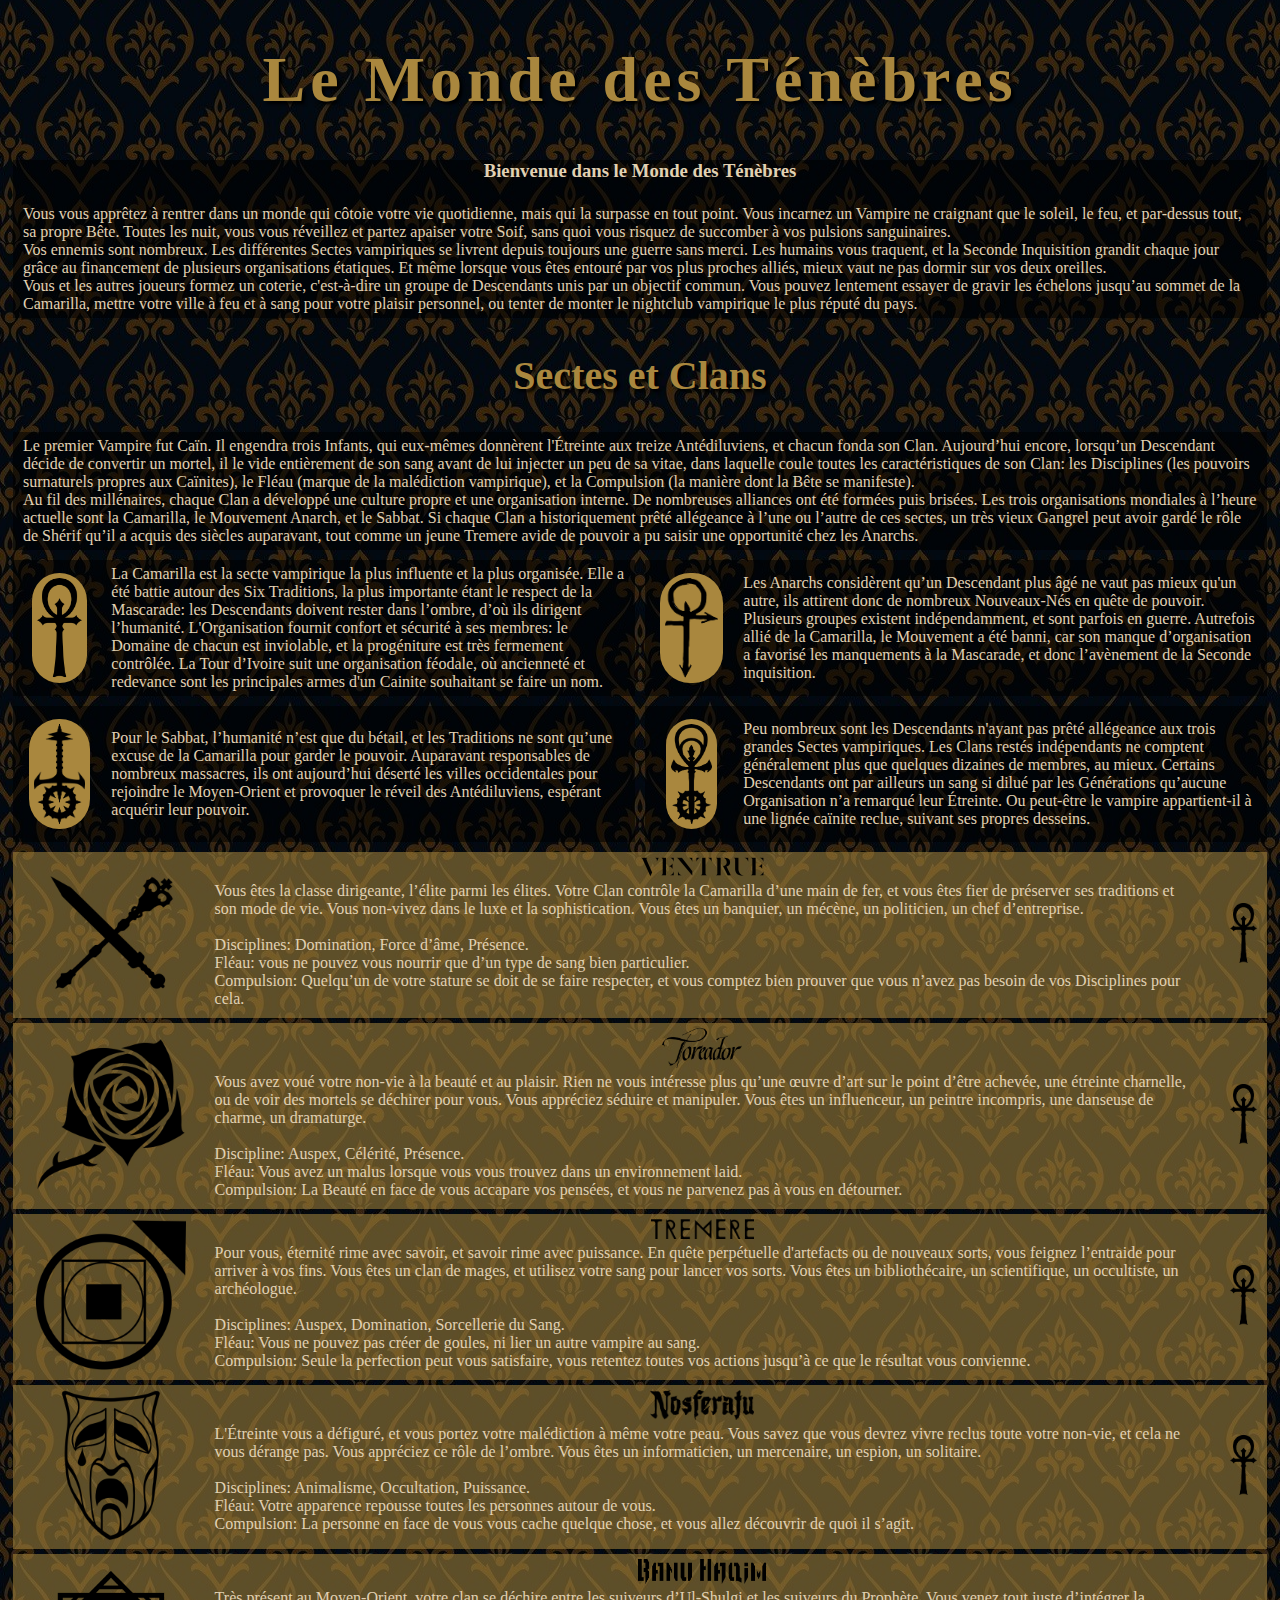
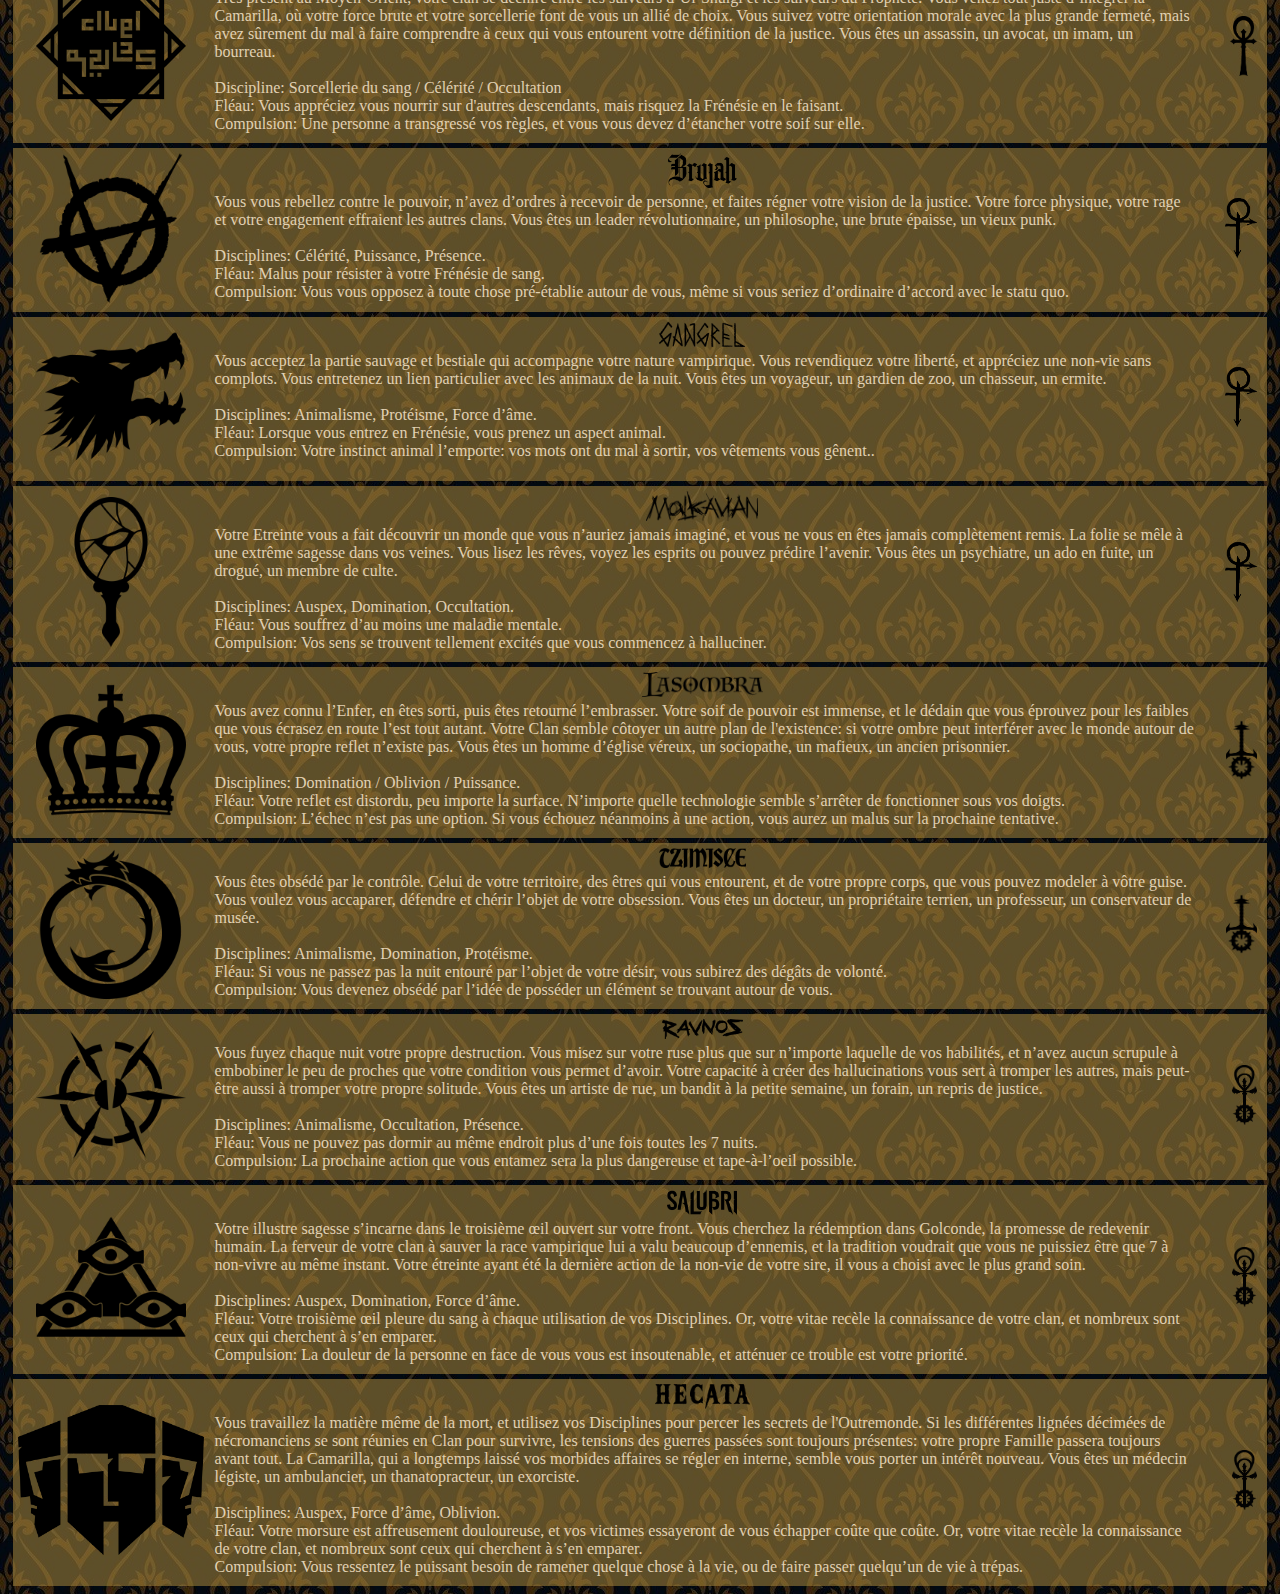
==== index.html @ c829ccc5 "submit2" ====
<!DOCTYPE html>
<html lang="en">
<head>
    <meta charset="UTF-8">
    <meta name="viewport" content="width=device-width, initial-scale=1.0">
    <title>Vampire - Présentation</title>
    <link rel="stylesheet" href="style.css">
</head>
<body>
    <h1>Le Monde des Ténèbres </h1>

<main>
    <div id="pres" class="boxstyle">
        <h3>Bienvenue dans le Monde des Ténèbres</h3>
             <p>Vous vous apprêtez à rentrer dans un monde qui côtoie votre vie quotidienne, mais qui la surpasse en tout point. 
                Vous incarnez un Vampire ne craignant que le soleil, le feu, et par-dessus tout, sa propre Bête. 
                Toutes les nuit, vous vous réveillez et partez apaiser votre Soif, sans quoi vous risquez de succomber 
                à vos pulsions sanguinaires.
            <br>
            Vos ennemis sont nombreux. Les différentes Sectes vampiriques se livrent depuis toujours une guerre sans merci. 
            Les humains vous traquent, et la Seconde Inquisition grandit chaque jour grâce au financement de plusieurs organisations étatiques. 
            Et même lorsque vous êtes entouré par vos plus proches alliés, mieux vaut ne pas dormir sur vos deux oreilles. 
            <br>
            Vous et les autres joueurs formez un coterie, c'est-à-dire un groupe de Descendants unis par un objectif commun. 
            Vous pouvez lentement essayer de gravir les échelons jusqu’au sommet de la Camarilla, 
            mettre votre ville à feu et à sang pour votre plaisir personnel, ou tenter de monter le nightclub vampirique le plus réputé du pays.  
            </p>
    </div>


    <div class="clans">
        <h2>Sectes et Clans</h2>

        <div class="boxstyle" ><p>Le premier Vampire fut Caïn. Il engendra trois Infants, qui eux-mêmes donnèrent l'Étreinte aux treize Antédiluviens, et chacun fonda son Clan. Aujourd’hui encore, lorsqu’un Descendant décide de convertir un mortel, il le vide entièrement de son sang avant de lui injecter un peu de sa vitae, dans laquelle coule toutes les caractéristiques de son Clan: les Disciplines (les pouvoirs surnaturels propres aux Caïnites), le Fléau (marque de la malédiction vampirique), et la Compulsion (la manière dont la Bête se manifeste). 
            <br>Au fil des millénaires, chaque Clan a développé une culture propre et une organisation interne. De nombreuses alliances ont été formées puis brisées. Les trois organisations mondiales à l’heure actuelle sont la Camarilla, le Mouvement Anarch, et le Sabbat. Si chaque Clan a historiquement prêté allégeance à l’une ou l’autre de ces sectes, un très vieux Gangrel peut avoir gardé le rôle de Shérif qu’il a acquis des siècles auparavant, tout comme un jeune Tremere avide de pouvoir a pu saisir une opportunité chez les Anarchs. 
            </p></div>

        <div class="sectes">
            <div class="boxstyle" id="camarilla">
                <img src="./assets/imgs/logofactions/camarilla.webp" alt="">
                <p>La Camarilla est la secte vampirique la plus influente et la plus organisée. 
                    Elle a été battie autour des Six Traditions, la plus importante étant le respect de la Mascarade: 
                    les Descendants doivent rester dans l’ombre, d’où ils dirigent l’humanité. 
                    L'Organisation fournit confort et sécurité à ses membres: le Domaine de chacun est inviolable, et la progéniture est très fermement contrôlée. 
                    La Tour d’Ivoire suit une organisation féodale, 
                    où ancienneté et redevance sont les principales armes d'un Cainite souhaitant se faire un nom. </p>
            </div>
            <div class="boxstyle" id="anarchs">
                <img src="./assets/imgs/logofactions/anarchs.webp" alt="">
                <p>Les Anarchs considèrent qu’un Descendant plus âgé ne vaut pas mieux qu'un autre, ils attirent donc de nombreux Nouveaux-Nés en quête de pouvoir. Plusieurs groupes existent indépendamment, et sont parfois en guerre. Autrefois allié de la Camarilla, le Mouvement a été banni, car son manque d’organisation a favorisé les manquements à la Mascarade, et donc l’avènement de la Seconde inquisition. 
                </p>
            </div>
            <div class="boxstyle" id="sabbat">
                <img src="./assets/imgs/logofactions/sabbat.webp" alt="">
                <p>Pour le Sabbat, l’humanité n’est que du bétail, et les Traditions ne sont qu’une excuse de la Camarilla pour garder le pouvoir. Auparavant responsables de nombreux massacres, ils ont aujourd’hui déserté les villes occidentales pour rejoindre le Moyen-Orient et provoquer le réveil des Antédiluviens, espérant acquérir leur pouvoir.</p>
            </div>
            <div class="boxstyle" id="independants">
                <img src="./assets/imgs/logofactions/independants.webp" alt="">
                <p>Peu nombreux sont les Descendants n'ayant pas prêté allégeance aux trois grandes Sectes vampiriques. Les Clans restés indépendants ne comptent généralement plus que quelques dizaines de membres, au mieux. Certains Descendants ont par ailleurs un sang si dilué par les Générations qu’aucune Organisation n’a remarqué leur Étreinte. Ou peut-être le vampire appartient-il à une lignée caïnite reclue, suivant ses propres desseins. </p>
            </div>
        </div>

    </div>

   <!-- <div class="boxdeux">
        <div id="creaperso" class="boxstyle">
            <p>Lorem ipsum dolor sit amet consectetur adipisicing elit. Voluptatum delectus ipsa nulla et qui tempore veritatis repellendus dolores unde similique odit reprehenderit ducimus porro ex praesentium quaerat dolore quas voluptatibus accusamus, id atque. Pariatur quisquam nulla, quaerat debitis, quae perferendis possimus quia repellendus modi ducimus est quod dolorem, nemo necessitatibus.</p>
        </div>
        <div id="disciplines" class="boxstyle">
            <p>Lorem ipsum dolor, sit amet consectetur adipisicing elit. Debitis earum minus animi repellendus nisi non maiores eveniet amet. Adipisci ad rem laudantium. Quisquam optio voluptatum repellat, tenetur tempora molestiae veritatis soluta blanditiis nemo dolore quasi beatae pariatur porro at dicta assumenda excepturi dolores sed quas ducimus impedit debitis quos! Id.</p>
        </div>
     </div>

    </div>-->

    <div id="clanbox" >
        <div class="clanstyle" id="ventrue">
            <div class="clanpics">
                <img src="./assets/imgs/logoclans/ventrue.png" alt="logo_ventrue">
                
            </div> 
            <div class="txtclan">
                <img src="./assets/imgs/logoclans/ventruetxt.png" height="20px" alt="logo_ventrue">
                <p>Vous êtes la classe dirigeante, l’élite parmi les élites. Votre Clan contrôle la Camarilla
                 d’une main de fer, et vous êtes fier de préserver ses traditions et son mode de vie.
                 Vous non-vivez dans le luxe et la sophistication. Vous êtes un banquier, un
                    mécène, un politicien, un chef d’entreprise.
                    <br> <br>
                    Disciplines: Domination, Force d’âme, Présence.
                    <br>
                Fléau: vous ne pouvez vous nourrir que d’un type de sang bien particulier.
                <br>
                Compulsion: Quelqu’un de votre stature se doit de se faire respecter, et vous comptez bien prouver que vous n’avez pas besoin de vos Disciplines pour cela. </p>
            </div>
            <div class="logofaction">
                <span >
                    <img src="./assets/imgs/logofactions/camarilla.webp" alt="">
                </span>
            </div>
        </div>



    <div id="clanbox" >
        <div class="clanstyle" id="toreadors">
            <div class="clanpics">
                <img src="./assets/imgs/logoclans/toreador.png" alt="logo_toreador">
                
            </div> 
            <div class="txtclan">
                <img src="./assets/imgs/nomsclans/toreadors.webp" height="40px" alt="logo_toreador">
                <p>Vous avez voué votre non-vie à la beauté et au plaisir. Rien ne vous intéresse plus
                    qu’une œuvre d’art sur le point d’être achevée, une étreinte charnelle, ou de voir des
                    mortels se déchirer pour vous. Vous appréciez séduire et manipuler. Vous êtes un
                    influenceur, un peintre incompris, une danseuse de charme, un dramaturge.                    
                    <br><br>
                Discipline: Auspex, Célérité, Présence. <br>
                Fléau: Vous avez un malus lorsque vous vous trouvez dans un environnement laid. <br>
                Compulsion: La Beauté en face de vous accapare vos pensées, et vous ne parvenez pas à vous en détourner. </p>
            </div>
            <div class="logofaction">
                <span >
                    <img src="./assets/imgs/logofactions/camarilla.webp" alt="">
                </span>
            </div>
        </div>

        <div id="clanbox" >
            <div class="clanstyle" id="tremere">
                <div class="clanpics">
                    <img src="./assets/imgs/logoclans/tremere.png" alt="logo_tremere">
                    
                </div> 
                <div class="txtclan">
                    <img src="./assets/imgs/nomsclans/tremere.webp" height="20px" alt="logo_tremere">
                    <p>Pour vous, éternité rime avec savoir, et savoir rime avec puissance. En quête
                        perpétuelle d'artefacts ou de nouveaux sorts, vous feignez l’entraide pour arriver à
                        vos fins. Vous êtes un clan de mages, et utilisez votre sang pour lancer
                        vos sorts. Vous êtes un bibliothécaire, un scientifique, un occultiste, un archéologue.                                        
                        <br><br>
                    Disciplines: Auspex, Domination, Sorcellerie du Sang. <br>
                    Fléau: Vous ne pouvez pas créer de goules, ni lier un autre vampire au sang. <br>
                    Compulsion: Seule la perfection peut vous satisfaire, vous retentez toutes vos actions jusqu’à ce que le résultat vous convienne. </p>
                </div>
                <div class="logofaction">
                    <span >
                        <img src="./assets/imgs/logofactions/camarilla.webp" alt="">
                    </span>
                </div>
            </div>


            <div id="clanbox" >
                <div class="clanstyle" id="nosferatu">
                    <div class="clanpics">
                        <img src="./assets/imgs/logoclans/nosferatu.png" alt="">
                        
                    </div> 
                    <div class="txtclan">
                        <img src="./assets/imgs/nomsclans/nosferatu.webp" height="30px" alt="">
                        <p>L'Étreinte vous a défiguré, et vous portez votre malédiction à même votre peau. Vous
                            savez que vous devrez vivre reclus toute votre non-vie, et cela ne vous dérange pas.
                            Vous appréciez ce rôle de l’ombre. Vous êtes un informaticien, un mercenaire, un
                            espion, un solitaire.                                              
                            <br><br>
                        Disciplines: Animalisme, Occultation, Puissance. <br>
                        Fléau: Votre apparence repousse toutes les personnes autour de vous. <br>
                        Compulsion: La personne en face de vous vous cache quelque chose, et vous allez découvrir de quoi il s’agit. 
                        </p>
                    </div>
                    <div class="logofaction">
                        <span >
                            <img src="./assets/imgs/logofactions/camarilla.webp" alt="">
                        </span>
                    </div>
                </div>

                <div id="clanbox" >
                    <div class="clanstyle" id="banuhakim">
                        <div class="clanpics">
                            <img src="./assets/imgs/logoclans/SymbolClanBanuHaqim.webp" alt="">
                            
                        </div> 
                        <div class="txtclan">
                            <img src="./assets/imgs/nomsclans/banuhakim.webp" height="25px" alt="">
                            <p>Très présent au Moyen-Orient, votre clan se déchire entre les suiveurs d’Ul-Shulgi et les suiveurs du Prophète. Vous venez tout juste d’intégrer la Camarilla, où votre force brute et votre sorcellerie font de vous un allié de choix. Vous suivez votre orientation morale avec la plus grande fermeté, mais avez sûrement du mal à faire comprendre à ceux qui vous entourent votre définition de la justice. Vous êtes un assassin, un avocat, un imam, un bourreau.                                              
                            <br><br>
                            Discipline: Sorcellerie du sang / Célérité / Occultation <br>
                            Fléau: Vous appréciez vous nourrir sur d'autres descendants, mais risquez la Frénésie en le faisant. <br>
                            Compulsion: Une personne a transgressé vos règles, et vous vous devez d’étancher votre soif sur elle.  
                            </p>
                        </div>
                        <div class="logofaction">
                            <span >
                                <img src="./assets/imgs/logofactions/camarilla.webp" alt="">
                            </span>
                        </div>
                    </div>


                    <div id="clanbox" >
                        <div class="clanstyle" id="brujah">
                            <div class="clanpics">
                                <img src="./assets/imgs/logoclans/brujah.png" alt="">
                                
                            </div> 
                            <div class="txtclan">
                                <img src="./assets/imgs/nomsclans/brujah.webp" height="35px" alt="">
                                <p>Vous vous rebellez contre le pouvoir, n’avez d’ordres à recevoir de personne, et
                                    faites régner votre vision de la justice. Votre force physique, votre rage et votre
                                    engagement effraient les autres clans. Vous êtes un leader révolutionnaire, un
                                    philosophe, une brute épaisse, un vieux punk.                                                                                 
                                    <br><br>
                                Disciplines: Célérité, Puissance, Présence. <br>
                                Fléau: Malus pour résister à votre Frénésie de sang. <br>
                                Compulsion: Vous vous opposez à toute chose pré-établie autour de vous, même si vous seriez d’ordinaire d’accord avec le statu quo. 
                                </p>
                            </div>
                            <div class="logofaction">
                                <span >
                                    <img src="./assets/imgs/logofactions/anarchs.webp" alt="">
                                </span>
                            </div>
                        </div>


                        <div id="clanbox" >
                            <div class="clanstyle" id="gangrel">
                                <div class="clanpics">
                                    <img src="./assets/imgs/logoclans/gangrel.png" alt="">
                                    
                                </div> 
                                <div class="txtclan">
                                    <img src="./assets/imgs/nomsclans/gangrel.webp" height="25px" alt="">
                                    <p>Vous acceptez la partie sauvage et bestiale qui accompagne votre nature vampirique.
                                        Vous revendiquez votre liberté, et appréciez une non-vie sans complots. Vous
                                        entretenez un lien particulier avec les animaux de la nuit. Vous êtes un voyageur, un
                                        gardien de zoo, un chasseur, un ermite.                                                                                      
                                        <br> <br>
                                    Disciplines: Animalisme, Protéisme, Force d’âme. <br>
                                    Fléau: Lorsque vous entrez en Frénésie, vous prenez un aspect animal. <br>
                                    Compulsion: Votre instinct animal l’emporte: vos mots ont du mal à sortir, vos vêtements vous gênent..  
                                    </p>
                                </div>
                                <div class="logofaction">
                                    <span >
                                        <img src="./assets/imgs/logofactions/anarchs.webp" alt="">
                                    </span>
                                </div>
                            </div>


                            <div id="clanbox" >
                                <div class="clanstyle" id="malkav">
                                    <div class="clanpics">
                                        <img src="./assets/imgs/logoclans/malkav.png" alt="">
                                        
                                    </div> 
                                    <div class="txtclan">
                                        <img src="./assets/imgs/nomsclans/malkavien.webp" height="30px" alt="">
                                        <p>Votre Etreinte vous a fait découvrir un monde que vous n’auriez jamais imaginé, et
                                            vous ne vous en êtes jamais complètement remis. La folie se mêle à une extrême
                                            sagesse dans vos veines. Vous lisez les rêves, voyez les esprits ou pouvez prédire
                                            l’avenir. Vous êtes un psychiatre, un ado en fuite, un drogué, un membre de culte.                                                                                        
                                            <br><br>
                                        Disciplines: Auspex, Domination, Occultation. <br>
                                        Fléau: Vous souffrez d’au moins une maladie mentale. <br>
                                        Compulsion: Vos sens se trouvent tellement excités que vous commencez à halluciner.  
                                        </p>
                                    </div>
                                    <div class="logofaction">
                                        <span >
                                            <img src="./assets/imgs/logofactions/anarchs.webp" alt="">
                                        </span>
                                    </div>
                                </div>
        

                                <div id="clanbox" >
                                    <div class="clanstyle" id="lasombra">
                                        <div class="clanpics">
                                            <img src="./assets/imgs/logoclans/lasombra.png" alt="">
                                            
                                        </div> 
                                        <div class="txtclan">
                                            <img src="./assets/imgs/nomsclans/lasombra.webp" height="25px" alt="">
                                            <p>Vous avez connu l’Enfer, en êtes sorti, puis êtes retourné l’embrasser. Votre soif de pouvoir est immense, 
                                                et le dédain que vous éprouvez pour les faibles que vous écrasez en route l’est tout autant. Votre Clan semble côtoyer un autre plan de l'existence: si votre ombre peut interférer avec le monde autour de vous, votre propre reflet n’existe pas. Vous êtes un homme d’église véreux, un sociopathe, un mafieux, un ancien prisonnier.                                                                                              
                                                <br><br>
                                            Disciplines: Domination / Oblivion / Puissance. <br>
                                            Fléau: Votre reflet est distordu, peu importe la surface. 
                                            N’importe quelle technologie semble s’arrêter de fonctionner sous vos doigts. <br>
                                            Compulsion: L’échec n’est pas une option. Si vous échouez néanmoins à une action, 
                                            vous aurez un malus sur la prochaine tentative. 
                                            </p>
                                        </div>
                                        <div class="logofaction">
                                            <span >
                                                <img src="./assets/imgs/logofactions/sabbat.webp" alt="">
                                            </span>
                                        </div>
                                    </div>
            

                                    <div id="clanbox" >
                                        <div class="clanstyle" id="tzimisc">
                                            <div class="clanpics">
                                                <img src="./assets/imgs/logoclans/tzimisces.png" alt="">
                                                
                                            </div> 
                                            <div class="txtclan">
                                                <img src="./assets/imgs/nomsclans/tzimisce.webp" height="20px" alt="">
                                                <p>Vous êtes obsédé par le contrôle. Celui de votre territoire, des êtres qui vous
                                                    entourent, et de votre propre corps, que vous pouvez modeler à vôtre guise. Vous
                                                    voulez vous accaparer, défendre et chérir l’objet de votre obsession. Vous êtes un docteur, un propriétaire terrien, un professeur, un conservateur de musée. 
                                                           <br><br>
                                                Disciplines: Animalisme, Domination, Protéisme. <br>
                                                Fléau: Si vous ne passez pas la nuit entouré par l’objet de votre désir, vous subirez
                                                    des dégâts de volonté. <br>
                                                Compulsion: Vous devenez obsédé par l’idée de posséder un élément se trouvant autour de vous. 
                                                </p>
                                            </div>
                                            <div class="logofaction">
                                                <span >
                                                    <img src="./assets/imgs/logofactions/sabbat.webp" alt="">
                                                </span>
                                            </div>
                                        </div>




                                        <div id="clanbox" >
                                            <div class="clanstyle" id="ravnos">
                                                <div class="clanpics">
                                                    <img src="./assets/imgs/logoclans/ravnos.png" alt="">
                                                    
                                                </div> 
                                                <div class="txtclan">
                                                    <img src="./assets/imgs/nomsclans/ravnos.webp" height="20px" alt="">
                                                    <p>Vous fuyez chaque nuit votre propre destruction. Vous misez sur votre ruse plus que sur n’importe laquelle de vos habilités, et n’avez aucun scrupule à embobiner le peu de proches que votre condition vous permet d’avoir. 
                                                        Votre capacité à créer des hallucinations vous sert à tromper les autres, mais peut-être aussi à tromper votre propre solitude. 
                                                        Vous êtes un artiste de rue, un bandit à la petite semaine, un forain, un repris de justice.                                       
                                                        <br> <br>
                                                    Disciplines: Animalisme, Occultation, Présence. <br>
                                                    Fléau: Vous ne pouvez pas dormir au même endroit plus d’une fois toutes les 7 nuits. <br>
                                                    Compulsion: La prochaine action que vous entamez sera la plus dangereuse et tape-à-l’oeil possible.  
                                                    </p>
                                                </div>
                                                <div class="logofaction">
                                                    <span >
                                                        <img src="./assets/imgs/logofactions/independants.webp" alt="">
                                                    </span>
                                                </div>
                                            </div>



                                            <div id="clanbox" >
                                                <div class="clanstyle" id="salub">
                                                    <div class="clanpics">
                                                        <img src="./assets/imgs/logoclans/salubirens.png" alt="">
                                                        
                                                    </div> 
                                                    <div class="txtclan">
                                                        <img src="./assets/imgs/nomsclans/salubri.webp" height="25px" alt="">
                                                        <p>Votre illustre sagesse s’incarne dans le troisième œil ouvert sur votre front. 
                                                            Vous cherchez la rédemption dans Golconde, la promesse de redevenir humain. La ferveur de votre clan à sauver la race vampirique lui a valu beaucoup d’ennemis, et la tradition voudrait que vous ne puissiez être que 7 à non-vivre au même instant. 
                                                            Votre étreinte ayant été la dernière action de la non-vie de votre sire, il vous a choisi avec le plus grand soin.                                      
                                                            <br><br>
                                                        Disciplines: Auspex, Domination, Force d’âme.  <br>
                                                        Fléau: Votre troisième œil pleure du sang à chaque utilisation de vos Disciplines. 
                                                        Or, votre vitae recèle la connaissance de votre clan, et nombreux sont ceux qui cherchent à s’en emparer. <br>
                                                        Compulsion: La douleur de la personne en face de vous vous est insoutenable, et atténuer ce trouble est votre priorité.  
                                                        </p>
                                                    </div>
                                                    <div class="logofaction">
                                                        <span >
                                                            <img src="./assets/imgs/logofactions/independants.webp" alt="">
                                                        </span>
                                                    </div>
                                                </div>

                                                <div id="clanbox" >
                                                    <div class="clanstyle" id="hecata">
                                                        <div class="clanpics">
                                                            <img src="./assets/imgs/logoclans/hecata.webp" alt="">
                                                            
                                                        </div> 
                                                        <div class="txtclan">
                                                            <img src="./assets/imgs/nomsclans/hecata.webp" height="25px" alt="">
                                                            <p>Vous travaillez la matière même de la mort, et utilisez vos Disciplines pour percer les secrets de l'Outremonde. Si les différentes lignées décimées de nécromanciens se sont réunies en Clan pour survivre, les tensions des guerres passées sont toujours présentes: votre propre Famille passera toujours avant tout. La Camarilla, qui a longtemps laissé vos morbides affaires se régler en interne, semble vous porter un intérêt nouveau. Vous êtes un médecin légiste, un ambulancier, un thanatopracteur, un exorciste.
                                                                <br><br>
                                                            Disciplines: Auspex, Force d’âme, Oblivion. 
                                                            <br>
                                                            Fléau: Votre morsure est affreusement douloureuse, et vos victimes essayeront de vous échapper coûte que coûte. 
                                                            Or, votre vitae recèle la connaissance de votre clan, et nombreux sont ceux qui cherchent à s’en emparer. <br>
                                                            Compulsion: Vous ressentez le puissant besoin de ramener quelque chose à la vie, ou de faire passer quelqu’un de vie à trépas.   
                                                            </p>
                                                        </div>
                                                        <div class="logofaction">
                                                            <span >
                                                                <img src="./assets/imgs/logofactions/independants.webp" alt="">
                                                            </span>
                                                        </div>
                                                    </div>


</main>

</body>
</html>
---- style.css ----
@font-face {
    font-family: "cormorant";
    src: url(./assets/imgs/CormorantUnicase-Medium.ttf);
}

:root {
    --noirtrans: rgba(0, 0, 0, 0.525);
    --dore: rgb(169, 135, 62); 
    --navy: rgba(20, 25, 35);
    --ivory: rgb(225, 209, 179); 
    --gold: rgb(237, 198, 23);
}

body {
    background: url(./assets/imgs/bg4.jpg) center/cover;
    background-size: auto;
    font-family: "cormorant";
    color: var(--ivory);
   
}

h1 {
    font-size: 4rem;
    letter-spacing: 5px;
    text-shadow: 3px 3px 3px black;
    text-align: center;
    color: var(--dore);
}

h3 {
    text-align: center;
    margin-top: 15px;
}

p {
    padding: 5px;
    margin: 5px;
}

.boxstyle {
    background: var(--noirtrans);
    margin: 5px;
}

h2 {
    font-size: 2.5rem;
    color: var(--dore);
    text-align: center;
    text-shadow: 3px 3px 3px black;
}

.sectes {
    display: grid;
    grid-template-columns: 1fr 1fr;
    grid-template-rows: 1fr 1fr;
    grid-template-areas: 
    "i1 i2" 
    "i3 i4";
}

#camarilla {
    grid-area: i1;
    display: grid;
    grid-template-columns: 15% 85%;
}

#anarchs {
    grid-area: i2;
    display: grid;
    grid-template-columns: 15% 85%;
}

#sabbat {
    grid-area: i3;
    display: grid;
    grid-template-columns: 15% 85%;
}

#independants {
    grid-area: i4;
    display: grid;
    grid-template-columns: 15% 85%;
}

.sectes img {
    height: 100px;
    background: var(--dore);
    box-shadow: 0 0 0 var(--dore);
    margin: auto;
    padding: 5px;
    border-radius: 30px;

}

.sectes p {
    margin: auto;
}


/*.boxdeux {
    display: flex;
    }*/


.clanstyle {
    display: grid;
    grid-template-columns: 15% 80%;
    margin: 5px;
    background: rgba(169, 135, 62, 0.551);
    padding: 5px;
    position: relative;
}

.clanstyle p {
margin-left: 10px;    
padding: 0;
}

.clanpics img {
max-width: 100%;   
min-width: 50px;
min-height: 50px; 
max-height: 150px;
margin: auto;

}

.clanpics {
    margin: auto;
}

.txtclan img {
    margin: auto;
    display: flex;
}

.logofaction {
    position: absolute;
    transform: translate(0, -50%);
    right: 10px;
    top:50%;
}

.logofaction img {
    height: 60px;
}
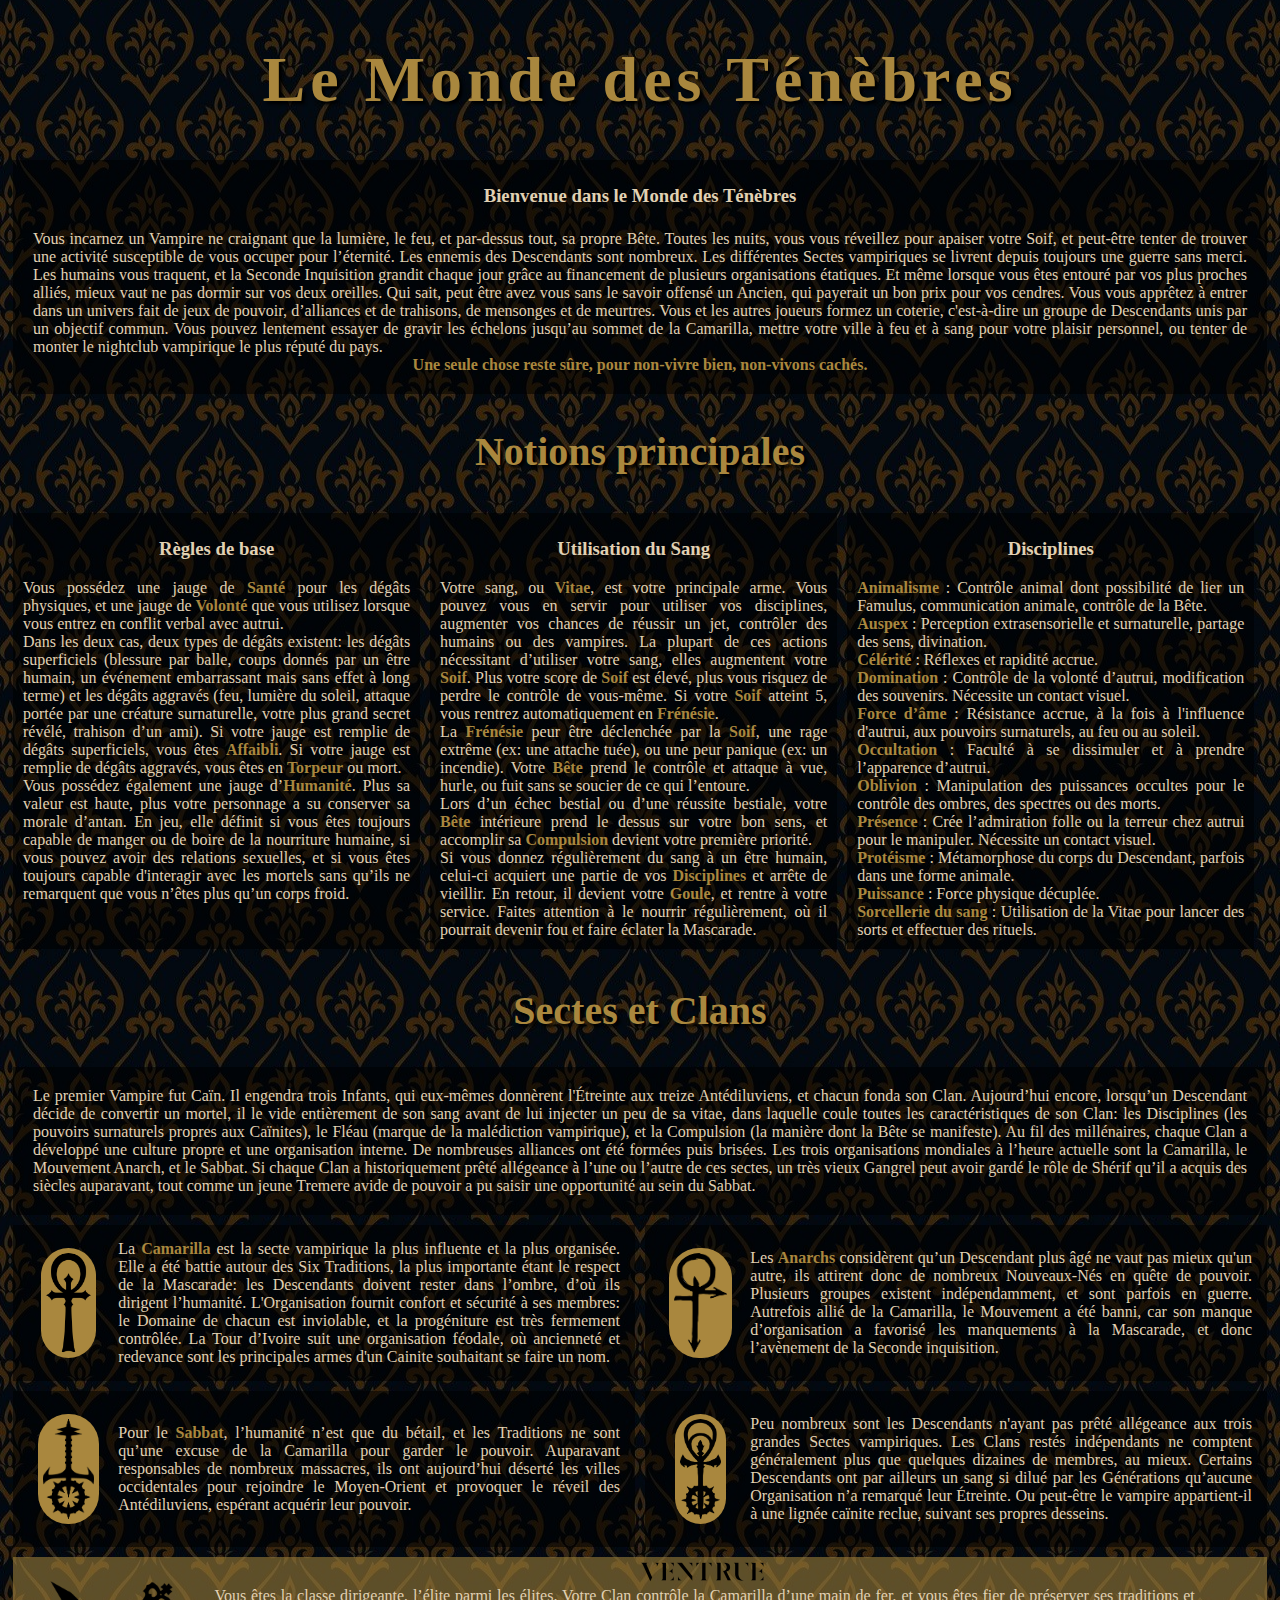
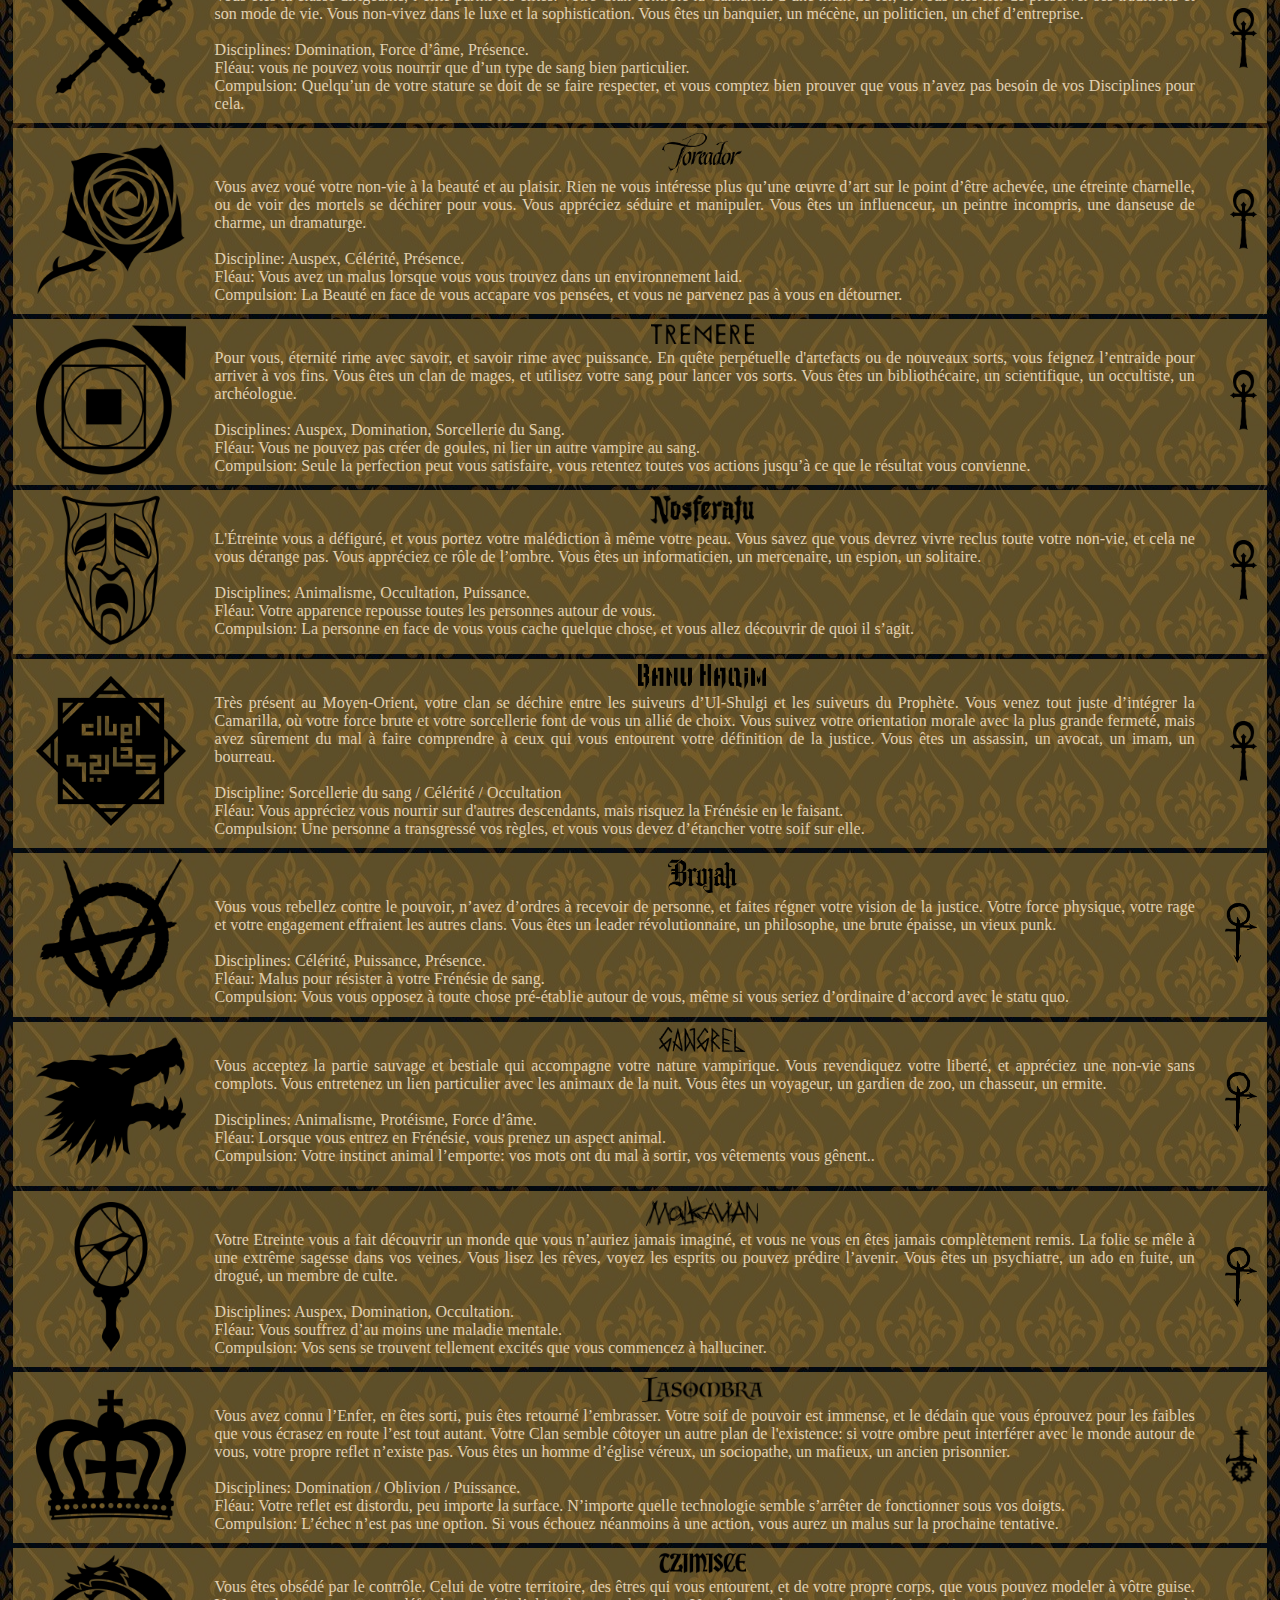
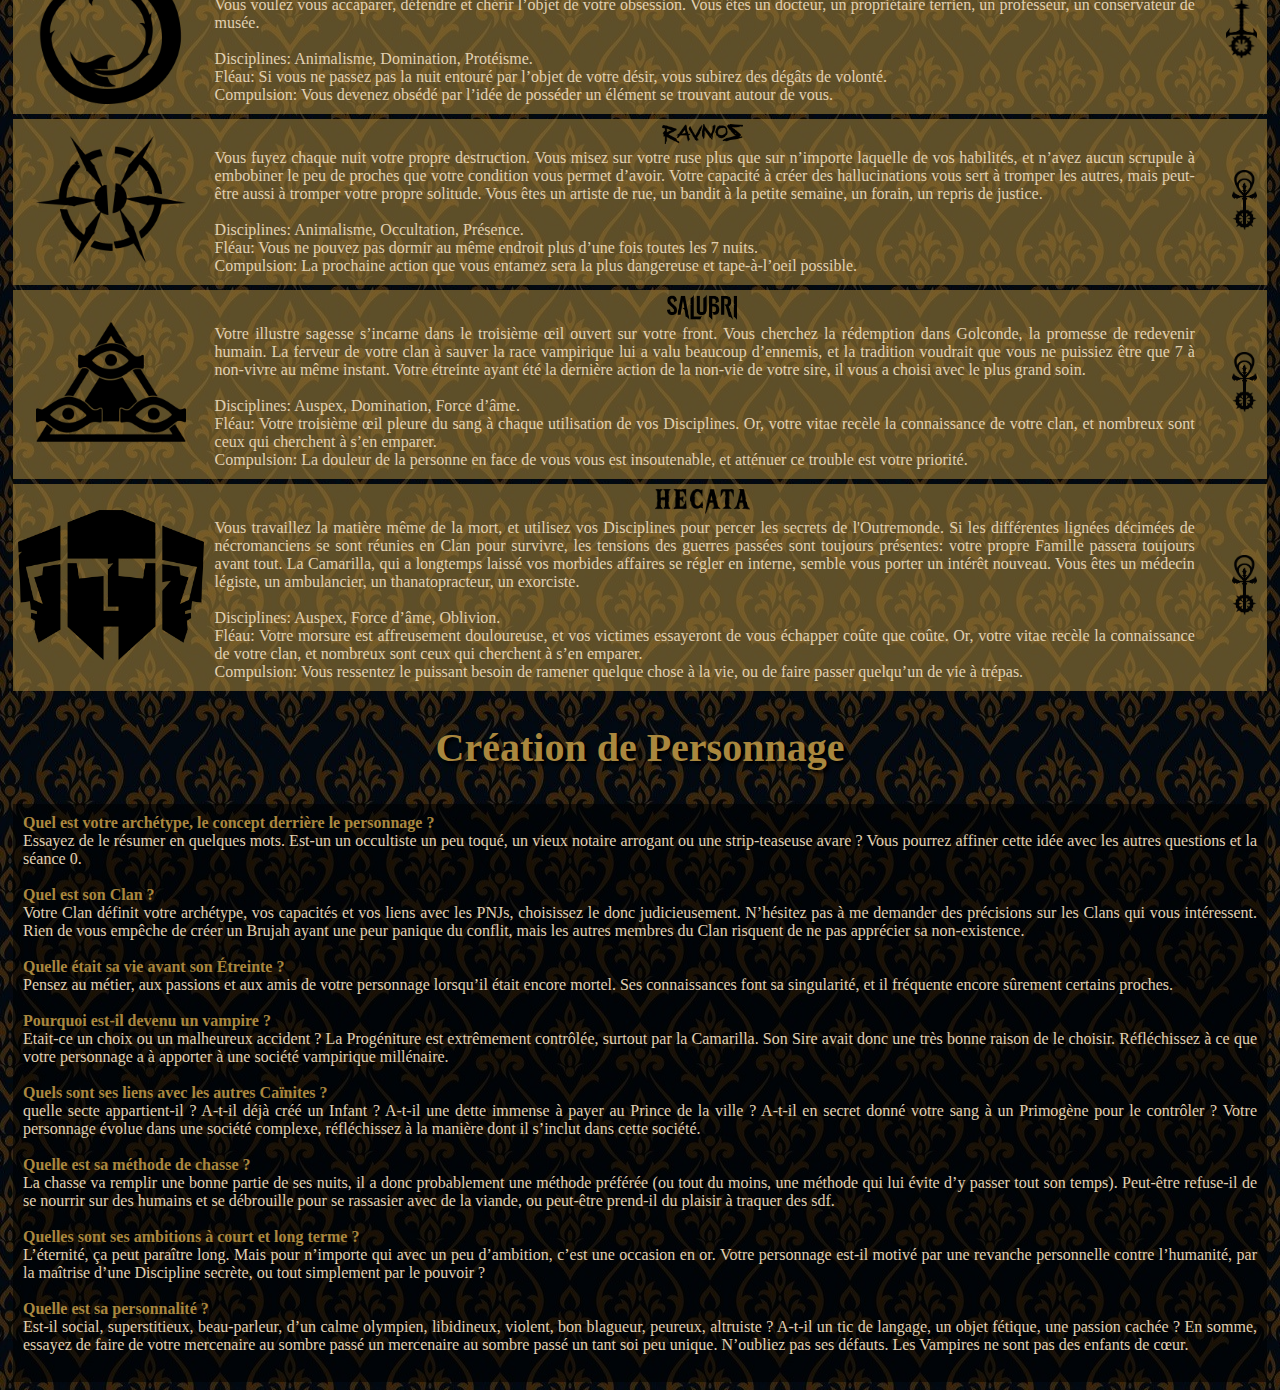
==== commit dda20d41: "finished v2" ====
--- a/index.html
+++ b/index.html
@@ -12,19 +12,78 @@
 <main>
     <div id="pres" class="boxstyle">
         <h3>Bienvenue dans le Monde des Ténèbres</h3>
-             <p>Vous vous apprêtez à rentrer dans un monde qui côtoie votre vie quotidienne, mais qui la surpasse en tout point. 
-                Vous incarnez un Vampire ne craignant que le soleil, le feu, et par-dessus tout, sa propre Bête. 
-                Toutes les nuit, vous vous réveillez et partez apaiser votre Soif, sans quoi vous risquez de succomber 
-                à vos pulsions sanguinaires.
-            <br>
-            Vos ennemis sont nombreux. Les différentes Sectes vampiriques se livrent depuis toujours une guerre sans merci. 
-            Les humains vous traquent, et la Seconde Inquisition grandit chaque jour grâce au financement de plusieurs organisations étatiques. 
-            Et même lorsque vous êtes entouré par vos plus proches alliés, mieux vaut ne pas dormir sur vos deux oreilles. 
-            <br>
-            Vous et les autres joueurs formez un coterie, c'est-à-dire un groupe de Descendants unis par un objectif commun. 
-            Vous pouvez lentement essayer de gravir les échelons jusqu’au sommet de la Camarilla, 
-            mettre votre ville à feu et à sang pour votre plaisir personnel, ou tenter de monter le nightclub vampirique le plus réputé du pays.  
+             <p>Vous incarnez un Vampire ne craignant que la lumière, le feu, et par-dessus tout, sa propre Bête. 
+            Toutes les nuits, vous vous réveillez pour apaiser votre Soif, et peut-être tenter de trouver une 
+            activité susceptible de vous occuper pour l’éternité. 
+            Les ennemis des Descendants sont nombreux. Les différentes Sectes vampiriques se livrent depuis 
+            toujours une guerre sans merci. Les humains vous traquent, et la Seconde Inquisition grandit chaque jour 
+            grâce au financement de plusieurs organisations étatiques. Et même lorsque vous êtes entouré par vos plus 
+            proches alliés, mieux vaut ne pas dormir sur vos deux oreilles. Qui sait, peut être avez vous sans le savoir 
+            offensé un Ancien, qui payerait un bon prix pour vos cendres.  
+            Vous vous apprêtez à entrer dans un univers fait de jeux de pouvoir, d’alliances et de trahisons,
+             de mensonges et de meurtres. Vous et les autres joueurs formez un coterie, c'est-à-dire un groupe de 
+             Descendants unis par un objectif commun. Vous pouvez lentement essayer de gravir les échelons jusqu’au sommet 
+             de la Camarilla, mettre votre ville à feu et à sang pour votre plaisir personnel, ou tenter de monter 
+             le nightclub vampirique le plus réputé du pays.  <br>
+            <span class="highlight2">Une seule chose reste sûre, pour non-vivre bien, non-vivons cachés. </span>
             </p>
+            
+    </div>
+    <h2>Notions principales</h2>
+    <div class="reglesdisciplines">
+        <div class="boxstyle" id="regles">
+            <h3>Règles de base </h3>
+            <ul>
+                <li>Vous possédez une jauge de <span class="highlight">Santé</span> pour les dégâts physiques, 
+                et une jauge de <span class="highlight">Volonté</span> que vous utilisez lorsque vous 
+                entrez en conflit verbal avec autrui. </li>
+                <li>Dans les deux cas, deux types de dégâts existent: 
+                les dégâts superficiels (blessure par balle, coups donnés par un être humain, un événement 
+                embarrassant mais sans effet à long terme) et les dégâts aggravés (feu, lumière du soleil, 
+                attaque portée par une créature surnaturelle, votre plus grand secret révélé, trahison d’un ami). 
+                Si votre jauge est remplie de dégâts superficiels, vous êtes <span class="highlight">Affaibli</span>. 
+                Si votre jauge est remplie de dégâts aggravés, vous êtes en <span class="highlight">Torpeur</span> ou mort. </li>
+                <li>Vous possédez également une jauge d’<span class="highlight">Humanité</span>. Plus sa valeur est haute, 
+                plus votre personnage a su conserver sa morale d’antan. En jeu, elle définit si vous êtes toujours 
+                capable de manger ou de boire de la nourriture humaine, si vous pouvez avoir des relations sexuelles, 
+                et si vous êtes toujours capable d'interagir avec les mortels sans qu’ils ne remarquent que vous n’êtes plus qu’un corps froid. </li>
+            </ul>
+        </div> 
+        <div class="boxstyle" id="sang">
+            <h3>Utilisation du Sang</h3>
+            <ul>
+                <li>Votre sang, ou <span class="highlight"> Vitae</span>, est votre principale arme. Vous pouvez vous en 
+                    servir pour utiliser vos disciplines, augmenter vos chances de réussir un jet, contrôler des humains 
+                    ou des vampires. La plupart de ces actions nécessitant d’utiliser votre sang, elles augmentent votre 
+                    <span class="highlight">Soif</span>. Plus votre score de <span class="highlight">Soif</span> est élevé, 
+                    plus vous risquez de perdre le contrôle de vous-même. Si votre <span class="highlight">Soif</span> atteint 5, 
+                    vous rentrez automatiquement en <span class="highlight">Frénésie</span>. </li>
+                <li>La <span class="highlight">Frénésie</span> peur être déclenchée par la <span class="highlight">Soif</span>, 
+                    une rage extrême (ex: une attache tuée), ou une peur panique (ex: un incendie). Votre <span class="highlight">Bête</span> 
+                    prend le contrôle et attaque à vue, hurle, ou fuit sans se soucier de ce qui l’entoure. </li>
+                <li>Lors d’un échec bestial ou d’une réussite bestiale, votre <span class="highlight">Bête</span> intérieure prend le 
+                    dessus sur votre bon sens, et accomplir sa <span class="highlight">Compulsion</span> devient votre première priorité.                 </li>
+                <li>Si vous donnez régulièrement du sang à un être humain, celui-ci acquiert une partie de vos 
+                    <span class="highlight">Disciplines</span> et arrête de vieillir. En retour, il devient votre <span class="highlight">Goule</span>, 
+                    et rentre à votre service. Faites attention à le nourrir régulièrement, où il pourrait devenir fou et faire éclater la Mascarade. </li>
+            </ul>
+        </div>
+        <div class="boxstyle" id="disciplines">
+            <h3>Disciplines</h3>
+            <ul>
+                <li> <span class="highlight">Animalisme </span>: Contrôle animal dont possibilité de lier un Famulus, communication animale, contrôle de la Bête.</li>
+                <li><span class="highlight">Auspex </span>: Perception extrasensorielle et surnaturelle, partage des sens, divination. </li>
+                <li><span class="highlight">Célérité </span>: Réflexes et rapidité accrue. </li>
+                <li><span class="highlight">Domination </span>: Contrôle de la volonté d’autrui, modification des souvenirs. Nécessite un contact visuel. </li>
+                <li><span class="highlight">Force d’âme </span>: Résistance accrue, à la fois à l'influence d'autrui, aux pouvoirs surnaturels, au feu ou au soleil. </li>
+                <li><span class="highlight">Occultation </span>: Faculté à se dissimuler et à prendre l’apparence d’autrui. </li>
+                <li><span class="highlight">Oblivion </span>: Manipulation des puissances occultes pour le contrôle des ombres, des spectres ou des morts. </li>
+                <li><span class="highlight">Présence </span>: Crée l’admiration folle ou la terreur chez autrui pour le manipuler. Nécessite un contact visuel. </li>
+                <li><span class="highlight">Protéisme </span>: Métamorphose du corps du Descendant, parfois dans une forme animale.                 </li>
+                <li><span class="highlight">Puissance </span>: Force physique décuplée. </li>
+                <li><span class="highlight">Sorcellerie du sang </span>: Utilisation de la Vitae pour lancer des sorts et effectuer des rituels. </li>
+            </ul>
+        </div>
     </div>
 
 
@@ -32,13 +91,13 @@
         <h2>Sectes et Clans</h2>
 
         <div class="boxstyle" ><p>Le premier Vampire fut Caïn. Il engendra trois Infants, qui eux-mêmes donnèrent l'Étreinte aux treize Antédiluviens, et chacun fonda son Clan. Aujourd’hui encore, lorsqu’un Descendant décide de convertir un mortel, il le vide entièrement de son sang avant de lui injecter un peu de sa vitae, dans laquelle coule toutes les caractéristiques de son Clan: les Disciplines (les pouvoirs surnaturels propres aux Caïnites), le Fléau (marque de la malédiction vampirique), et la Compulsion (la manière dont la Bête se manifeste). 
-            <br>Au fil des millénaires, chaque Clan a développé une culture propre et une organisation interne. De nombreuses alliances ont été formées puis brisées. Les trois organisations mondiales à l’heure actuelle sont la Camarilla, le Mouvement Anarch, et le Sabbat. Si chaque Clan a historiquement prêté allégeance à l’une ou l’autre de ces sectes, un très vieux Gangrel peut avoir gardé le rôle de Shérif qu’il a acquis des siècles auparavant, tout comme un jeune Tremere avide de pouvoir a pu saisir une opportunité chez les Anarchs. 
+            Au fil des millénaires, chaque Clan a développé une culture propre et une organisation interne. De nombreuses alliances ont été formées puis brisées. Les trois organisations mondiales à l’heure actuelle sont la Camarilla, le Mouvement Anarch, et le Sabbat. Si chaque Clan a historiquement prêté allégeance à l’une ou l’autre de ces sectes, un très vieux Gangrel peut avoir gardé le rôle de Shérif qu’il a acquis des siècles auparavant, tout comme un jeune Tremere avide de pouvoir a pu saisir une opportunité au sein du Sabbat. 
             </p></div>
 
         <div class="sectes">
             <div class="boxstyle" id="camarilla">
                 <img src="./assets/imgs/logofactions/camarilla.webp" alt="">
-                <p>La Camarilla est la secte vampirique la plus influente et la plus organisée. 
+                <p>La <span class="highlight">Camarilla</span> est la secte vampirique la plus influente et la plus organisée. 
                     Elle a été battie autour des Six Traditions, la plus importante étant le respect de la Mascarade: 
                     les Descendants doivent rester dans l’ombre, d’où ils dirigent l’humanité. 
                     L'Organisation fournit confort et sécurité à ses membres: le Domaine de chacun est inviolable, et la progéniture est très fermement contrôlée. 
@@ -47,12 +106,12 @@
             </div>
             <div class="boxstyle" id="anarchs">
                 <img src="./assets/imgs/logofactions/anarchs.webp" alt="">
-                <p>Les Anarchs considèrent qu’un Descendant plus âgé ne vaut pas mieux qu'un autre, ils attirent donc de nombreux Nouveaux-Nés en quête de pouvoir. Plusieurs groupes existent indépendamment, et sont parfois en guerre. Autrefois allié de la Camarilla, le Mouvement a été banni, car son manque d’organisation a favorisé les manquements à la Mascarade, et donc l’avènement de la Seconde inquisition. 
+                <p>Les <span class="highlight">Anarchs</span> considèrent qu’un Descendant plus âgé ne vaut pas mieux qu'un autre, ils attirent donc de nombreux Nouveaux-Nés en quête de pouvoir. Plusieurs groupes existent indépendamment, et sont parfois en guerre. Autrefois allié de la Camarilla, le Mouvement a été banni, car son manque d’organisation a favorisé les manquements à la Mascarade, et donc l’avènement de la Seconde inquisition. 
                 </p>
             </div>
             <div class="boxstyle" id="sabbat">
                 <img src="./assets/imgs/logofactions/sabbat.webp" alt="">
-                <p>Pour le Sabbat, l’humanité n’est que du bétail, et les Traditions ne sont qu’une excuse de la Camarilla pour garder le pouvoir. Auparavant responsables de nombreux massacres, ils ont aujourd’hui déserté les villes occidentales pour rejoindre le Moyen-Orient et provoquer le réveil des Antédiluviens, espérant acquérir leur pouvoir.</p>
+                <p>Pour le <span class="highlight">Sabbat</span>, l’humanité n’est que du bétail, et les Traditions ne sont qu’une excuse de la Camarilla pour garder le pouvoir. Auparavant responsables de nombreux massacres, ils ont aujourd’hui déserté les villes occidentales pour rejoindre le Moyen-Orient et provoquer le réveil des Antédiluviens, espérant acquérir leur pouvoir.</p>
             </div>
             <div class="boxstyle" id="independants">
                 <img src="./assets/imgs/logofactions/independants.webp" alt="">
@@ -61,17 +120,6 @@
         </div>
 
     </div>
-
-   <!-- <div class="boxdeux">
-        <div id="creaperso" class="boxstyle">
-            <p>Lorem ipsum dolor sit amet consectetur adipisicing elit. Voluptatum delectus ipsa nulla et qui tempore veritatis repellendus dolores unde similique odit reprehenderit ducimus porro ex praesentium quaerat dolore quas voluptatibus accusamus, id atque. Pariatur quisquam nulla, quaerat debitis, quae perferendis possimus quia repellendus modi ducimus est quod dolorem, nemo necessitatibus.</p>
-        </div>
-        <div id="disciplines" class="boxstyle">
-            <p>Lorem ipsum dolor, sit amet consectetur adipisicing elit. Debitis earum minus animi repellendus nisi non maiores eveniet amet. Adipisci ad rem laudantium. Quisquam optio voluptatum repellat, tenetur tempora molestiae veritatis soluta blanditiis nemo dolore quasi beatae pariatur porro at dicta assumenda excepturi dolores sed quas ducimus impedit debitis quos! Id.</p>
-        </div>
-     </div>
-
-    </div>-->
 
     <div id="clanbox" >
         <div class="clanstyle" id="ventrue">
@@ -98,7 +146,6 @@
                 </span>
             </div>
         </div>
-
 
 
     <div id="clanbox" >
@@ -328,8 +375,6 @@
                                         </div>
 
 
-
-
                                         <div id="clanbox" >
                                             <div class="clanstyle" id="ravnos">
                                                 <div class="clanpics">
@@ -353,8 +398,6 @@
                                                     </span>
                                                 </div>
                                             </div>
-
-
 
                                             <div id="clanbox" >
                                                 <div class="clanstyle" id="salub">
@@ -405,8 +448,33 @@
                                                         </div>
                                                     </div>
 
+<!-- insert span noir insert txt pr disciplines fléau compulsion-->
+
+    <h2>Création de Personnage</h2>
+
+    <div class="boxstyle" id="creation">
+        <ul>
+            <li class="highlight">Quel est votre archétype, le concept derrière le personnage ? </li>
+            <li>Essayez de le résumer en quelques mots. Est-un un occultiste un peu toqué, un vieux notaire arrogant ou une strip-teaseuse avare ? Vous pourrez affiner cette idée avec les autres questions et la séance 0. </li> <br>
+            <li class="highlight">Quel est son Clan ? </li>
+            <li>Votre Clan définit votre archétype, vos capacités et vos liens avec les PNJs, choisissez le donc judicieusement. N’hésitez pas à me demander des précisions sur les Clans qui vous intéressent. Rien de vous empêche de créer un Brujah ayant une peur panique du conflit, mais les autres membres du Clan risquent de ne pas apprécier sa non-existence.</li> <br>
+            <li class="highlight">Quelle était sa vie avant son Étreinte ? </li>
+            <li>Pensez au métier, aux passions et aux amis de votre personnage lorsqu’il était encore mortel. Ses connaissances font sa singularité, et il fréquente encore sûrement certains proches. </li> <br>
+            <li class="highlight">Pourquoi est-il devenu un vampire ? </li>
+            <li>Etait-ce un choix ou un malheureux accident ? La Progéniture est extrêmement contrôlée, surtout par la Camarilla. Son Sire avait donc une très bonne raison de le choisir. Réfléchissez à ce que votre personnage a à apporter à une société vampirique millénaire. </li> <br>
+            <li class="highlight">Quels sont ses liens avec les autres Caïnites ? </li>
+            <li> quelle secte appartient-il ? A-t-il déjà créé un Infant ? A-t-il une dette immense à payer au Prince de la ville ? A-t-il en secret donné votre sang à un Primogène pour le contrôler ? Votre personnage évolue dans une société complexe, réfléchissez à la manière dont il s’inclut dans cette société. </li> <br>
+            <li class="highlight">Quelle est sa méthode de chasse ? </li>
+            <li>La chasse va remplir une bonne partie de ses nuits, il a donc probablement une méthode préférée (ou tout du moins, une méthode qui lui évite d’y passer tout son temps). Peut-être refuse-il de se nourrir sur des humains et se débrouille pour se rassasier avec de la viande, ou peut-être prend-il du plaisir à traquer des sdf. </li> <br>
+            <li class="highlight">Quelles sont ses ambitions à court et long terme ? </li>
+            <li>L’éternité, ça peut paraître long. Mais pour n’importe qui avec un peu d’ambition, c’est une occasion en or. Votre personnage est-il motivé par une revanche personnelle contre l’humanité, par la maîtrise d’une Discipline secrète, ou tout simplement par le pouvoir ? </li> <br>
+            <li class="highlight">Quelle est sa personnalité ? </li>
+            <li>Est-il social, superstitieux, beau-parleur, d’un calme olympien, libidineux, violent, bon blagueur, peureux, altruiste ? A-t-il un tic de langage, un objet fétique, une passion cachée ? En somme, essayez de faire de votre mercenaire au sombre passé un mercenaire au sombre passé un tant soi peu unique.  N’oubliez pas ses défauts. Les Vampires ne sont pas des enfants de cœur. </li> <br>
+        </ul>
+    </div>
 
 </main>
+
 
 </body>
 </html>--- a/style.css
+++ b/style.css
@@ -16,6 +16,7 @@
     background-size: auto;
     font-family: "cormorant";
     color: var(--ivory);
+    text-align: justify;
    
 }
 
@@ -40,6 +41,20 @@
 .boxstyle {
     background: var(--noirtrans);
     margin: 5px;
+    padding: 10px;
+}
+
+.highlight {
+    color: var(--dore);
+    font-weight: bold;
+}
+
+.highlight2 {
+    color: var(--dore);
+    font-weight: bold;
+    display: flex;
+    justify-content: center;
+    align-items: center;
 }
 
 h2 {
@@ -48,6 +63,21 @@
     text-align: center;
     text-shadow: 3px 3px 3px black;
 }
+
+.reglesdisciplines {
+    display: grid;
+    grid-template-columns: 33% 33% 33%;
+}
+
+ul {
+    padding: 0;
+    margin: 0px;
+}
+
+li {
+    list-style: none;
+    margin: 0;
+    padding: 0;}
 
 .sectes {
     display: grid;
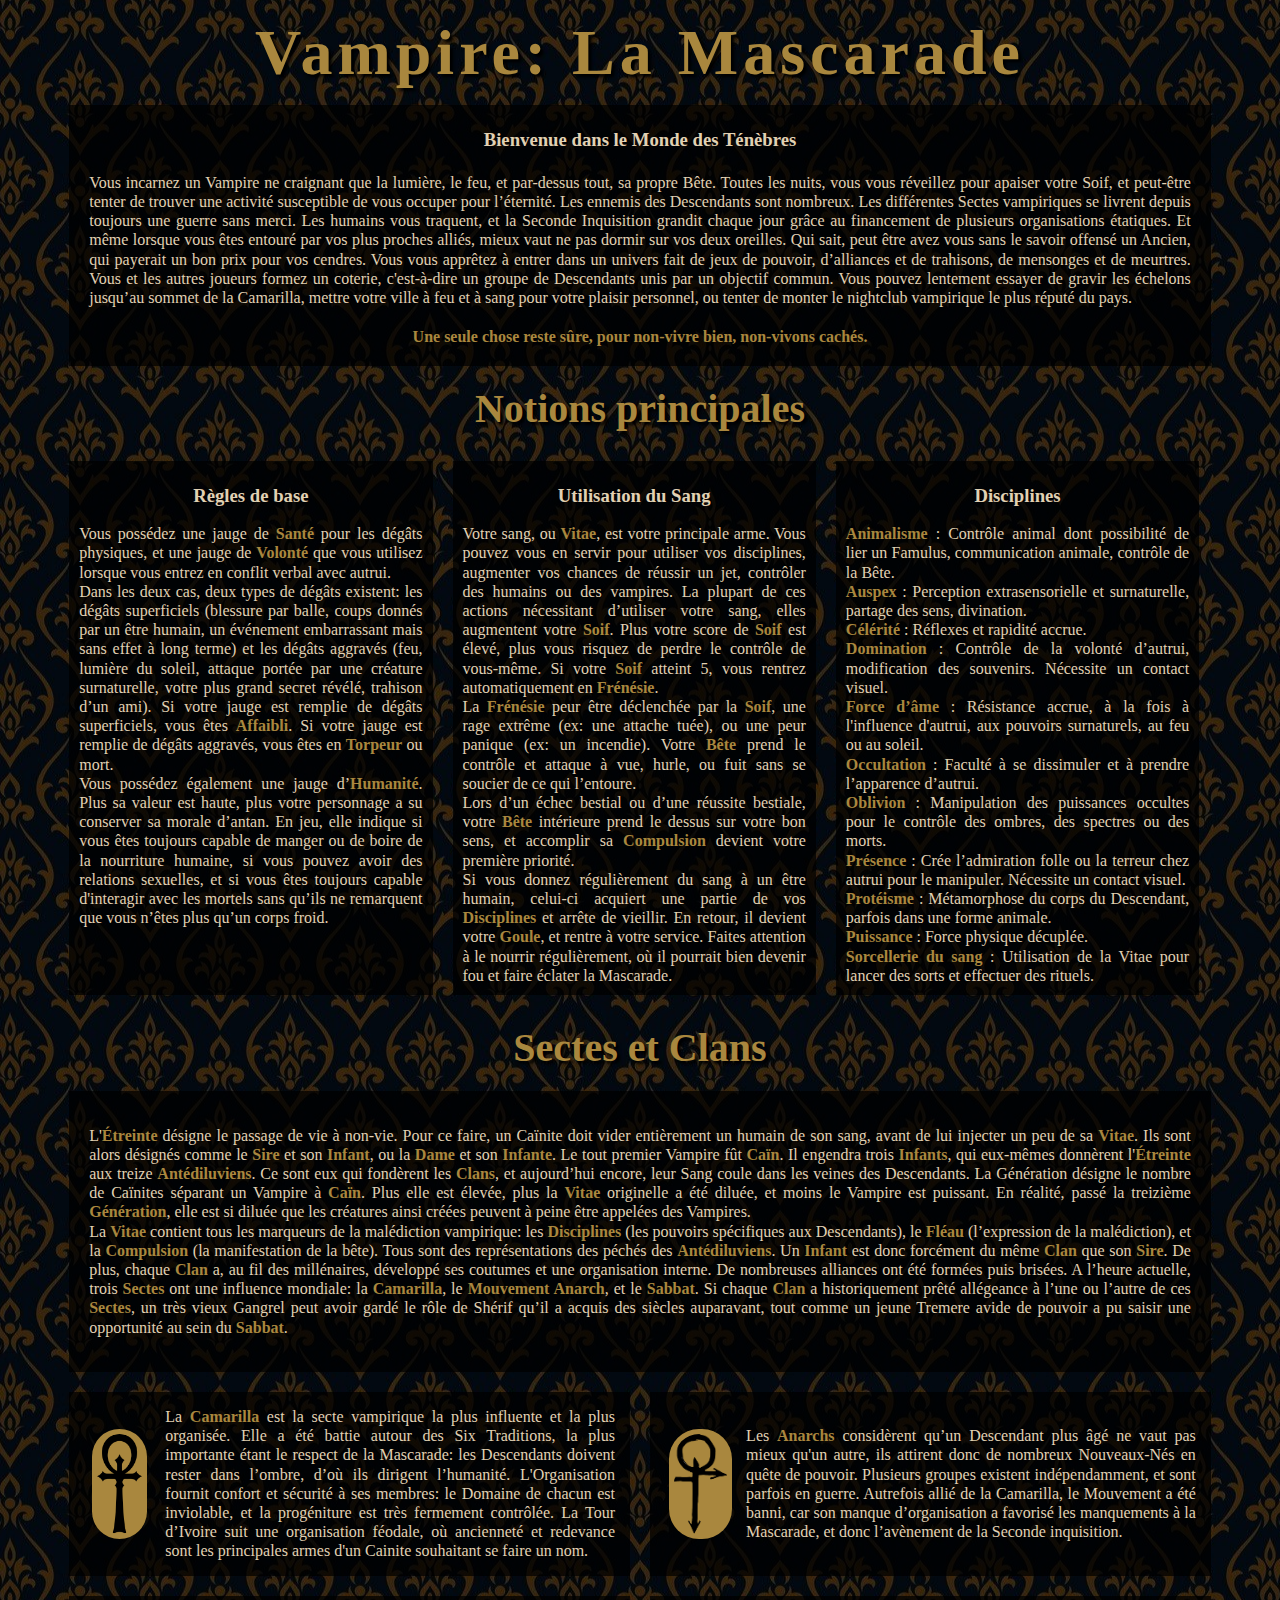
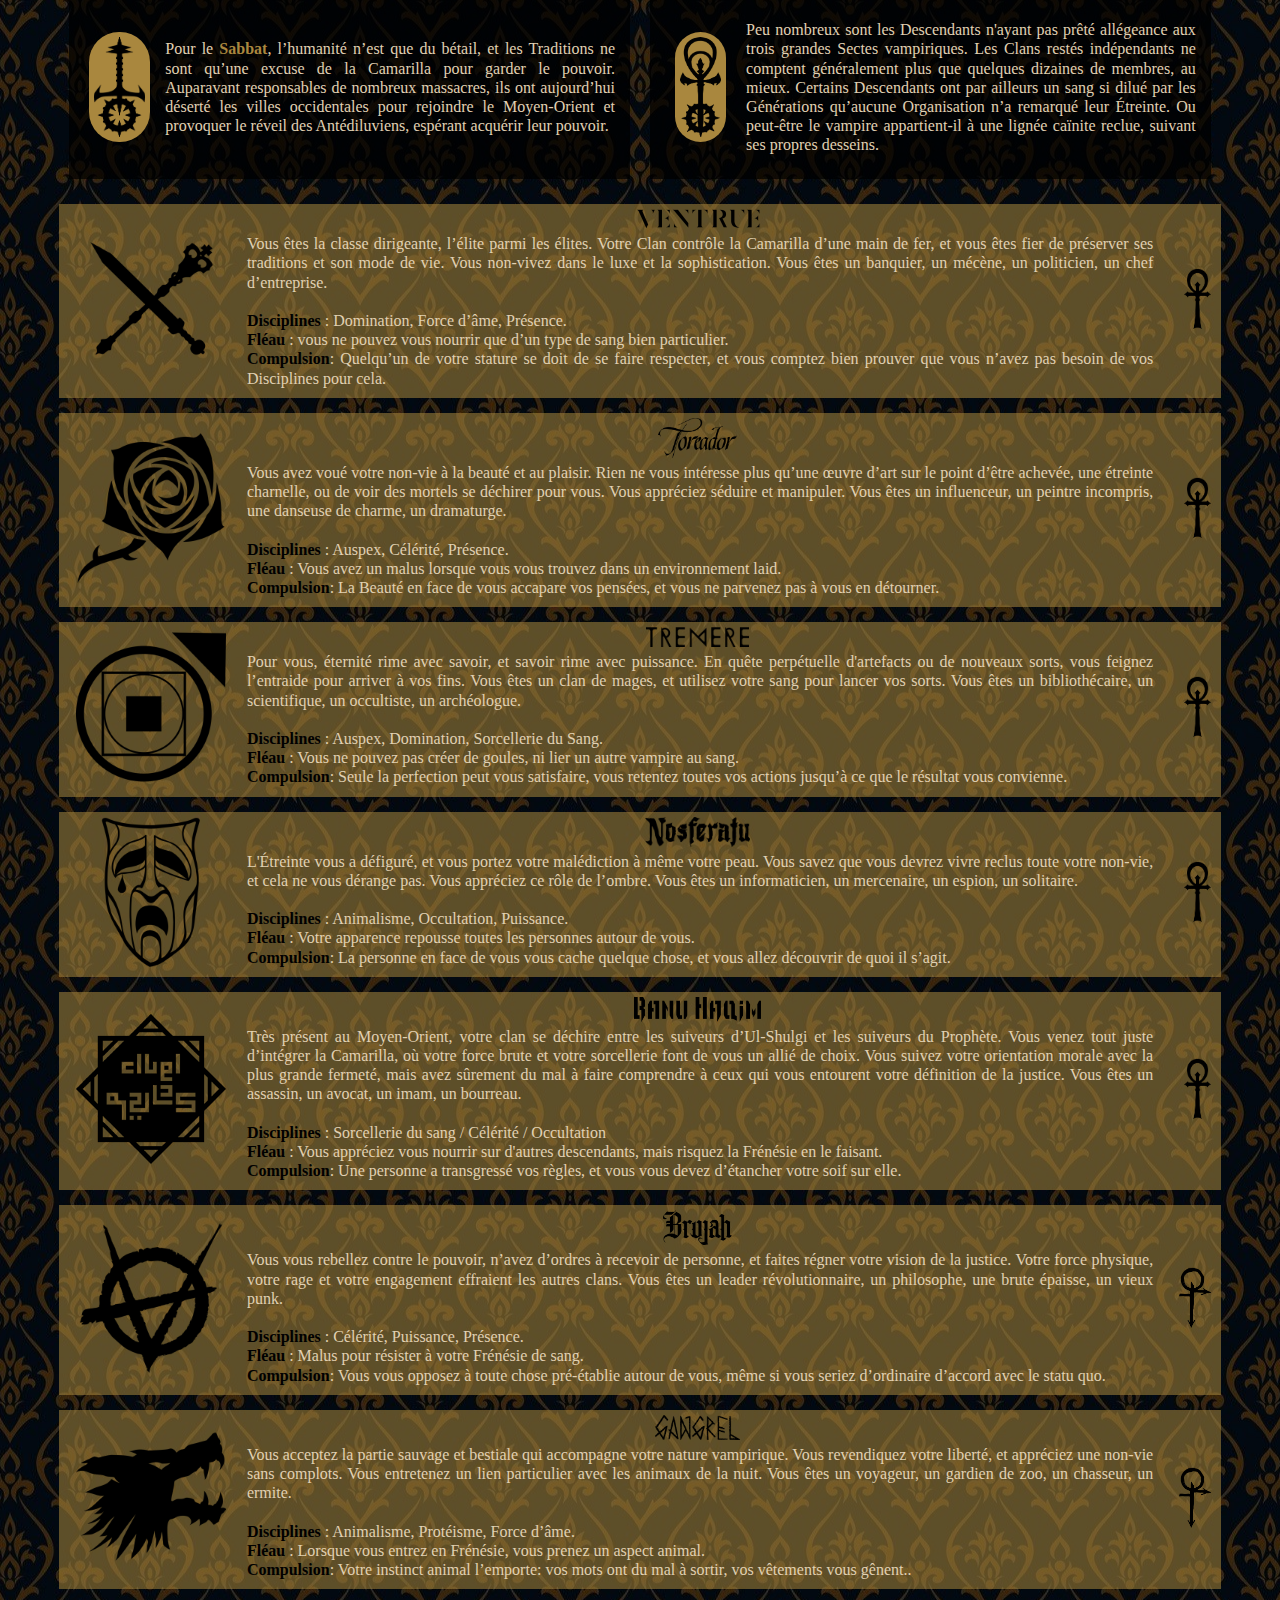
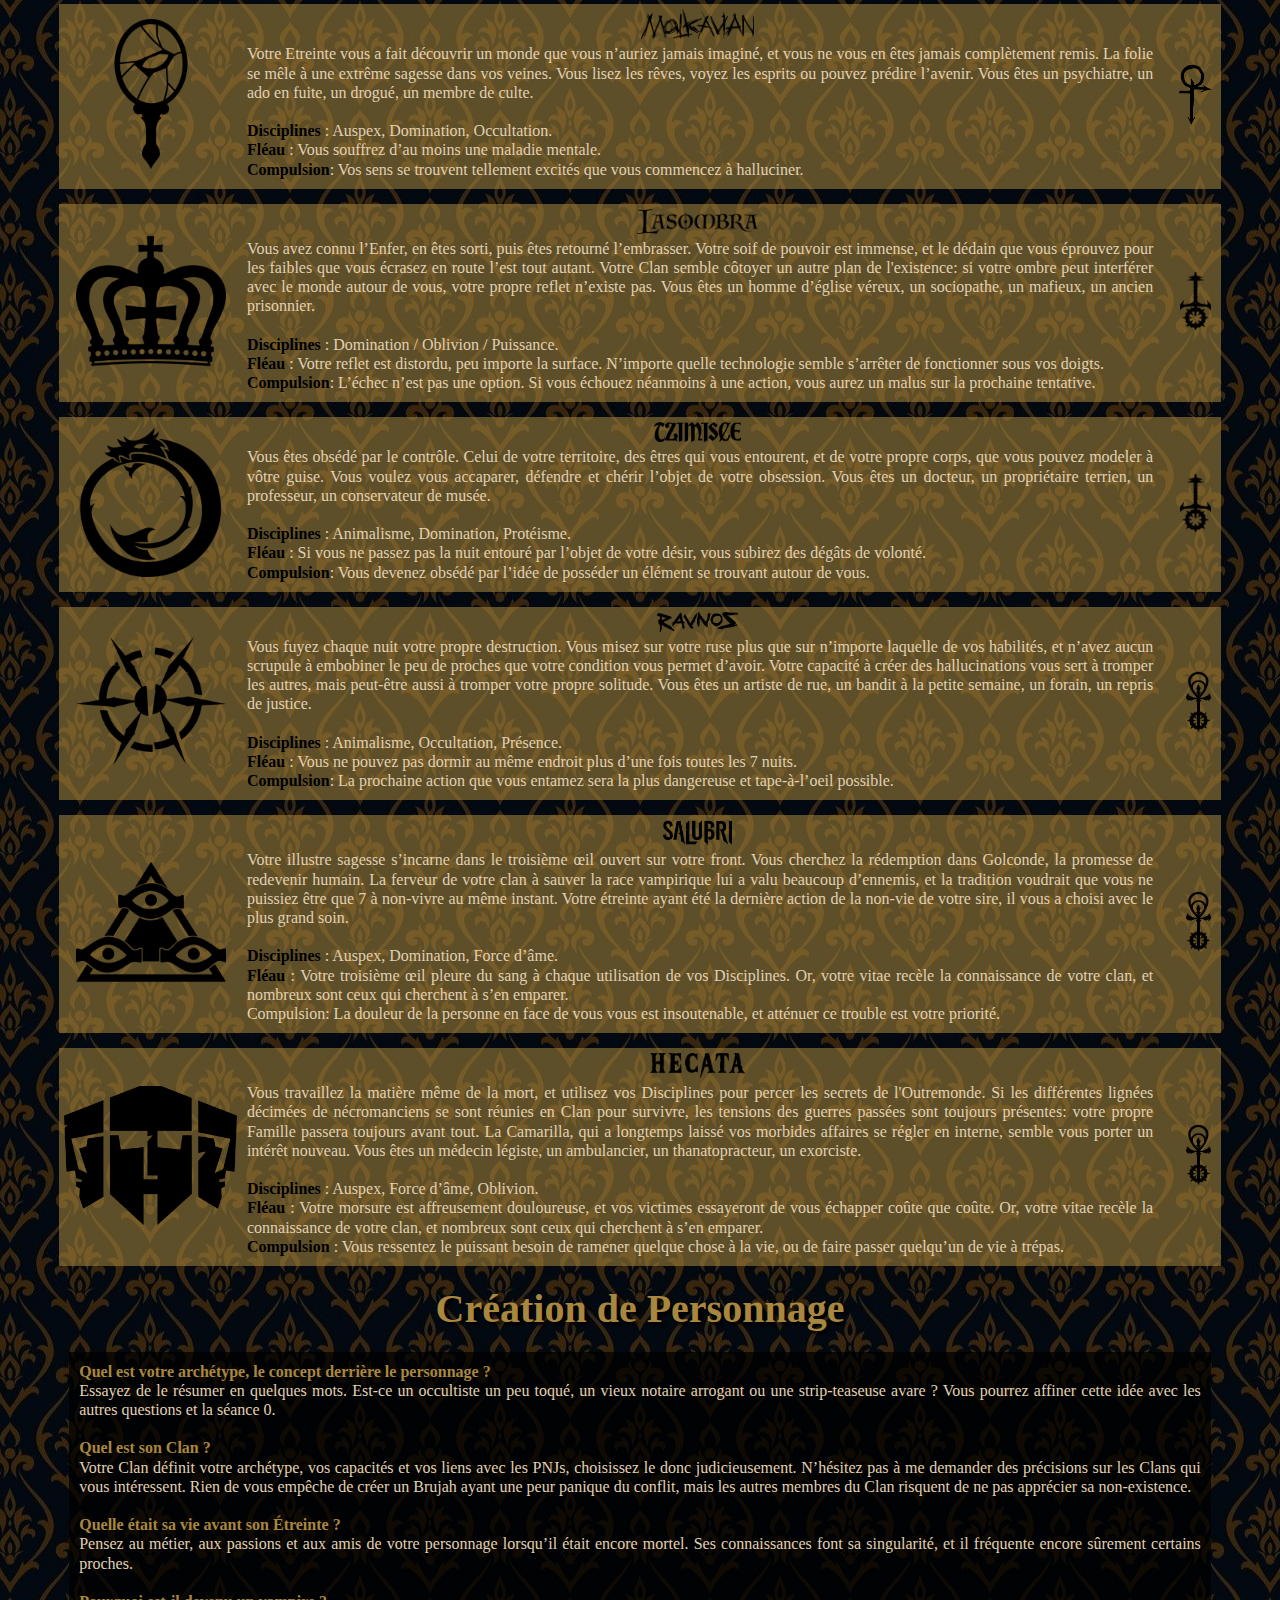
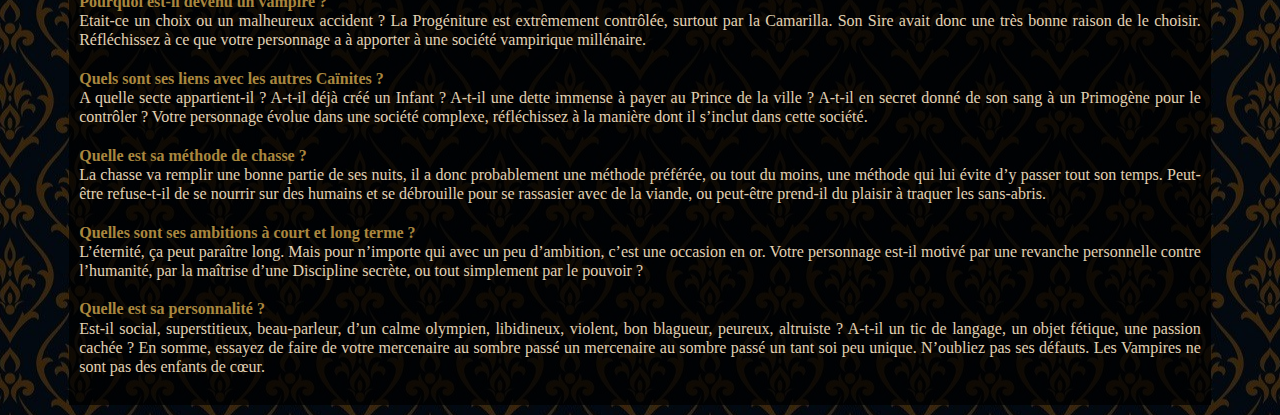
==== commit 7149a001: "responsive added" ====
--- a/index.html
+++ b/index.html
@@ -7,7 +7,7 @@
     <link rel="stylesheet" href="style.css">
 </head>
 <body>
-    <h1>Le Monde des Ténèbres </h1>
+    <h1>Vampire: La Mascarade</h1>
 
 <main>
     <div id="pres" class="boxstyle">
@@ -24,7 +24,7 @@
              de mensonges et de meurtres. Vous et les autres joueurs formez un coterie, c'est-à-dire un groupe de 
              Descendants unis par un objectif commun. Vous pouvez lentement essayer de gravir les échelons jusqu’au sommet 
              de la Camarilla, mettre votre ville à feu et à sang pour votre plaisir personnel, ou tenter de monter 
-             le nightclub vampirique le plus réputé du pays.  <br>
+             le nightclub vampirique le plus réputé du pays.  <br> <br>
             <span class="highlight2">Une seule chose reste sûre, pour non-vivre bien, non-vivons cachés. </span>
             </p>
             
@@ -44,7 +44,7 @@
                 Si votre jauge est remplie de dégâts superficiels, vous êtes <span class="highlight">Affaibli</span>. 
                 Si votre jauge est remplie de dégâts aggravés, vous êtes en <span class="highlight">Torpeur</span> ou mort. </li>
                 <li>Vous possédez également une jauge d’<span class="highlight">Humanité</span>. Plus sa valeur est haute, 
-                plus votre personnage a su conserver sa morale d’antan. En jeu, elle définit si vous êtes toujours 
+                plus votre personnage a su conserver sa morale d’antan. En jeu, elle indique si vous êtes toujours 
                 capable de manger ou de boire de la nourriture humaine, si vous pouvez avoir des relations sexuelles, 
                 et si vous êtes toujours capable d'interagir avec les mortels sans qu’ils ne remarquent que vous n’êtes plus qu’un corps froid. </li>
             </ul>
@@ -65,7 +65,7 @@
                     dessus sur votre bon sens, et accomplir sa <span class="highlight">Compulsion</span> devient votre première priorité.                 </li>
                 <li>Si vous donnez régulièrement du sang à un être humain, celui-ci acquiert une partie de vos 
                     <span class="highlight">Disciplines</span> et arrête de vieillir. En retour, il devient votre <span class="highlight">Goule</span>, 
-                    et rentre à votre service. Faites attention à le nourrir régulièrement, où il pourrait devenir fou et faire éclater la Mascarade. </li>
+                    et rentre à votre service. Faites attention à le nourrir régulièrement, où il pourrait bien devenir fou et faire éclater la Mascarade. </li>
             </ul>
         </div>
         <div class="boxstyle" id="disciplines">
@@ -90,9 +90,28 @@
     <div class="clans">
         <h2>Sectes et Clans</h2>
 
-        <div class="boxstyle" ><p>Le premier Vampire fut Caïn. Il engendra trois Infants, qui eux-mêmes donnèrent l'Étreinte aux treize Antédiluviens, et chacun fonda son Clan. Aujourd’hui encore, lorsqu’un Descendant décide de convertir un mortel, il le vide entièrement de son sang avant de lui injecter un peu de sa vitae, dans laquelle coule toutes les caractéristiques de son Clan: les Disciplines (les pouvoirs surnaturels propres aux Caïnites), le Fléau (marque de la malédiction vampirique), et la Compulsion (la manière dont la Bête se manifeste). 
-            Au fil des millénaires, chaque Clan a développé une culture propre et une organisation interne. De nombreuses alliances ont été formées puis brisées. Les trois organisations mondiales à l’heure actuelle sont la Camarilla, le Mouvement Anarch, et le Sabbat. Si chaque Clan a historiquement prêté allégeance à l’une ou l’autre de ces sectes, un très vieux Gangrel peut avoir gardé le rôle de Shérif qu’il a acquis des siècles auparavant, tout comme un jeune Tremere avide de pouvoir a pu saisir une opportunité au sein du Sabbat. 
-            </p></div>
+        <div class="boxstyle" ><p> <p>L'<span class="highlight">Étreinte</span> désigne le passage de vie à non-vie. Pour ce faire, un Caïnite doit vider entièrement 
+            un humain de son sang, avant de lui injecter un peu de sa <span class="highlight">Vitae</span>. Ils sont alors désignés comme le 
+            <span class="highlight">Sire</span> et son <span class="highlight">Infant</span>, ou la <span class="highlight">Dame</span> et son <span class="highlight">Infante</span>. 
+            Le tout premier Vampire fût <span class="highlight">Caïn</span>. Il engendra trois 
+            <span class="highlight">Infants</span>, qui eux-mêmes donnèrent l'<span class="highlight">Étreinte</span> 
+            aux treize <span class="highlight">Antédiluviens</span>. Ce sont eux qui fondèrent les <span class="highlight">Clans</span>, 
+            et aujourd’hui encore, leur Sang coule dans les veines des Descendants. La <span class="highlight"></span>Génération désigne le nombre 
+            de Caïnites séparant un Vampire à <span class="highlight">Caïn</span>. Plus elle est élevée, plus la <span class="highlight">Vitae</span> originelle a été diluée, et 
+            moins le Vampire est puissant. En réalité, passé la treizième <span class="highlight">Génération</span>, elle est si diluée que les 
+            créatures ainsi créées peuvent à peine être appelées des Vampires. 
+            <br> 
+            La  <span class="highlight">Vitae</span> contient tous les marqueurs de la malédiction vampirique: les <span class="highlight">Disciplines</span> (les pouvoirs spécifiques 
+            aux Descendants), le <span class="highlight">Fléau</span> (l’expression de la malédiction), et la <span class="highlight">Compulsion</span> (la manifestation de la bête). 
+            Tous sont des représentations des péchés des <span class="highlight">Antédiluviens</span>. Un <span class="highlight">Infant</span> est donc forcément du même <span class="highlight">Clan</span> que son <span class="highlight">Sire</span>.
+            De plus, chaque <span class="highlight">Clan</span> a, au fil des millénaires, développé 
+            ses coutumes et une organisation interne. 
+            De nombreuses alliances ont été formées puis brisées. A l’heure actuelle, trois <span class="highlight">Sectes</span> ont une influence mondiale: 
+            la <span class="highlight">Camarilla</span>, le <span class="highlight">Mouvement Anarch</span>, et le <span class="highlight">Sabbat</span>. 
+            Si chaque <span class="highlight">Clan</span> a historiquement prêté allégeance à l’une ou 
+            l’autre de ces <span class="highlight">Sectes</span>, un très vieux Gangrel peut avoir gardé le rôle de Shérif qu’il a acquis des siècles auparavant, 
+            tout comme un jeune Tremere avide de pouvoir a pu saisir une opportunité au sein du <span class="highlight">Sabbat</span>.
+            </p></p></div>
 
         <div class="sectes">
             <div class="boxstyle" id="camarilla">
@@ -134,11 +153,11 @@
                  Vous non-vivez dans le luxe et la sophistication. Vous êtes un banquier, un
                     mécène, un politicien, un chef d’entreprise.
                     <br> <br>
-                    Disciplines: Domination, Force d’âme, Présence.
+                    <span class="highlight3">Disciplines</span> : Domination, Force d’âme, Présence.
                     <br>
-                Fléau: vous ne pouvez vous nourrir que d’un type de sang bien particulier.
+                    <span class="highlight3">Fléau</span> : vous ne pouvez vous nourrir que d’un type de sang bien particulier.
                 <br>
-                Compulsion: Quelqu’un de votre stature se doit de se faire respecter, et vous comptez bien prouver que vous n’avez pas besoin de vos Disciplines pour cela. </p>
+                <span class="highlight3">Compulsion</span>: Quelqu’un de votre stature se doit de se faire respecter, et vous comptez bien prouver que vous n’avez pas besoin de vos Disciplines pour cela. </p>
             </div>
             <div class="logofaction">
                 <span >
@@ -161,9 +180,9 @@
                     mortels se déchirer pour vous. Vous appréciez séduire et manipuler. Vous êtes un
                     influenceur, un peintre incompris, une danseuse de charme, un dramaturge.                    
                     <br><br>
-                Discipline: Auspex, Célérité, Présence. <br>
-                Fléau: Vous avez un malus lorsque vous vous trouvez dans un environnement laid. <br>
-                Compulsion: La Beauté en face de vous accapare vos pensées, et vous ne parvenez pas à vous en détourner. </p>
+                    <span class="highlight3">Disciplines</span> : Auspex, Célérité, Présence. <br>
+                    <span class="highlight3">Fléau</span> : Vous avez un malus lorsque vous vous trouvez dans un environnement laid. <br>
+                    <span class="highlight3">Compulsion</span>: La Beauté en face de vous accapare vos pensées, et vous ne parvenez pas à vous en détourner. </p>
             </div>
             <div class="logofaction">
                 <span >
@@ -185,9 +204,9 @@
                         vos fins. Vous êtes un clan de mages, et utilisez votre sang pour lancer
                         vos sorts. Vous êtes un bibliothécaire, un scientifique, un occultiste, un archéologue.                                        
                         <br><br>
-                    Disciplines: Auspex, Domination, Sorcellerie du Sang. <br>
-                    Fléau: Vous ne pouvez pas créer de goules, ni lier un autre vampire au sang. <br>
-                    Compulsion: Seule la perfection peut vous satisfaire, vous retentez toutes vos actions jusqu’à ce que le résultat vous convienne. </p>
+                        <span class="highlight3">Disciplines</span> : Auspex, Domination, Sorcellerie du Sang. <br>
+                        <span class="highlight3">Fléau</span> : Vous ne pouvez pas créer de goules, ni lier un autre vampire au sang. <br>
+                        <span class="highlight3">Compulsion</span>: Seule la perfection peut vous satisfaire, vous retentez toutes vos actions jusqu’à ce que le résultat vous convienne. </p>
                 </div>
                 <div class="logofaction">
                     <span >
@@ -210,9 +229,9 @@
                             Vous appréciez ce rôle de l’ombre. Vous êtes un informaticien, un mercenaire, un
                             espion, un solitaire.                                              
                             <br><br>
-                        Disciplines: Animalisme, Occultation, Puissance. <br>
-                        Fléau: Votre apparence repousse toutes les personnes autour de vous. <br>
-                        Compulsion: La personne en face de vous vous cache quelque chose, et vous allez découvrir de quoi il s’agit. 
+                            <span class="highlight3">Disciplines</span> : Animalisme, Occultation, Puissance. <br>
+                            <span class="highlight3">Fléau</span> : Votre apparence repousse toutes les personnes autour de vous. <br>
+                            <span class="highlight3">Compulsion</span>: La personne en face de vous vous cache quelque chose, et vous allez découvrir de quoi il s’agit. 
                         </p>
                     </div>
                     <div class="logofaction">
@@ -232,9 +251,9 @@
                             <img src="./assets/imgs/nomsclans/banuhakim.webp" height="25px" alt="">
                             <p>Très présent au Moyen-Orient, votre clan se déchire entre les suiveurs d’Ul-Shulgi et les suiveurs du Prophète. Vous venez tout juste d’intégrer la Camarilla, où votre force brute et votre sorcellerie font de vous un allié de choix. Vous suivez votre orientation morale avec la plus grande fermeté, mais avez sûrement du mal à faire comprendre à ceux qui vous entourent votre définition de la justice. Vous êtes un assassin, un avocat, un imam, un bourreau.                                              
                             <br><br>
-                            Discipline: Sorcellerie du sang / Célérité / Occultation <br>
-                            Fléau: Vous appréciez vous nourrir sur d'autres descendants, mais risquez la Frénésie en le faisant. <br>
-                            Compulsion: Une personne a transgressé vos règles, et vous vous devez d’étancher votre soif sur elle.  
+                            <span class="highlight3">Disciplines</span> : Sorcellerie du sang / Célérité / Occultation <br>
+                            <span class="highlight3">Fléau</span> : Vous appréciez vous nourrir sur d'autres descendants, mais risquez la Frénésie en le faisant. <br>
+                            <span class="highlight3">Compulsion</span>: Une personne a transgressé vos règles, et vous vous devez d’étancher votre soif sur elle.  
                             </p>
                         </div>
                         <div class="logofaction">
@@ -258,9 +277,9 @@
                                     engagement effraient les autres clans. Vous êtes un leader révolutionnaire, un
                                     philosophe, une brute épaisse, un vieux punk.                                                                                 
                                     <br><br>
-                                Disciplines: Célérité, Puissance, Présence. <br>
-                                Fléau: Malus pour résister à votre Frénésie de sang. <br>
-                                Compulsion: Vous vous opposez à toute chose pré-établie autour de vous, même si vous seriez d’ordinaire d’accord avec le statu quo. 
+                                    <span class="highlight3">Disciplines</span> : Célérité, Puissance, Présence. <br>
+                                    <span class="highlight3">Fléau</span> : Malus pour résister à votre Frénésie de sang. <br>
+                                    <span class="highlight3">Compulsion</span>: Vous vous opposez à toute chose pré-établie autour de vous, même si vous seriez d’ordinaire d’accord avec le statu quo. 
                                 </p>
                             </div>
                             <div class="logofaction">
@@ -284,9 +303,9 @@
                                         entretenez un lien particulier avec les animaux de la nuit. Vous êtes un voyageur, un
                                         gardien de zoo, un chasseur, un ermite.                                                                                      
                                         <br> <br>
-                                    Disciplines: Animalisme, Protéisme, Force d’âme. <br>
-                                    Fléau: Lorsque vous entrez en Frénésie, vous prenez un aspect animal. <br>
-                                    Compulsion: Votre instinct animal l’emporte: vos mots ont du mal à sortir, vos vêtements vous gênent..  
+                                        <span class="highlight3">Disciplines</span> : Animalisme, Protéisme, Force d’âme. <br>
+                                        <span class="highlight3">Fléau</span> : Lorsque vous entrez en Frénésie, vous prenez un aspect animal. <br>
+                                        <span class="highlight3">Compulsion</span>: Votre instinct animal l’emporte: vos mots ont du mal à sortir, vos vêtements vous gênent..  
                                     </p>
                                 </div>
                                 <div class="logofaction">
@@ -310,9 +329,9 @@
                                             sagesse dans vos veines. Vous lisez les rêves, voyez les esprits ou pouvez prédire
                                             l’avenir. Vous êtes un psychiatre, un ado en fuite, un drogué, un membre de culte.                                                                                        
                                             <br><br>
-                                        Disciplines: Auspex, Domination, Occultation. <br>
-                                        Fléau: Vous souffrez d’au moins une maladie mentale. <br>
-                                        Compulsion: Vos sens se trouvent tellement excités que vous commencez à halluciner.  
+                                            <span class="highlight3">Disciplines</span> : Auspex, Domination, Occultation. <br>
+                                            <span class="highlight3">Fléau</span> : Vous souffrez d’au moins une maladie mentale. <br>
+                                            <span class="highlight3">Compulsion</span>: Vos sens se trouvent tellement excités que vous commencez à halluciner.  
                                         </p>
                                     </div>
                                     <div class="logofaction">
@@ -334,10 +353,10 @@
                                             <p>Vous avez connu l’Enfer, en êtes sorti, puis êtes retourné l’embrasser. Votre soif de pouvoir est immense, 
                                                 et le dédain que vous éprouvez pour les faibles que vous écrasez en route l’est tout autant. Votre Clan semble côtoyer un autre plan de l'existence: si votre ombre peut interférer avec le monde autour de vous, votre propre reflet n’existe pas. Vous êtes un homme d’église véreux, un sociopathe, un mafieux, un ancien prisonnier.                                                                                              
                                                 <br><br>
-                                            Disciplines: Domination / Oblivion / Puissance. <br>
-                                            Fléau: Votre reflet est distordu, peu importe la surface. 
+                                                <span class="highlight3">Disciplines</span> : Domination / Oblivion / Puissance. <br>
+                                                <span class="highlight3">Fléau</span> : Votre reflet est distordu, peu importe la surface. 
                                             N’importe quelle technologie semble s’arrêter de fonctionner sous vos doigts. <br>
-                                            Compulsion: L’échec n’est pas une option. Si vous échouez néanmoins à une action, 
+                                            <span class="highlight3">Compulsion</span>: L’échec n’est pas une option. Si vous échouez néanmoins à une action, 
                                             vous aurez un malus sur la prochaine tentative. 
                                             </p>
                                         </div>
@@ -361,10 +380,10 @@
                                                     entourent, et de votre propre corps, que vous pouvez modeler à vôtre guise. Vous
                                                     voulez vous accaparer, défendre et chérir l’objet de votre obsession. Vous êtes un docteur, un propriétaire terrien, un professeur, un conservateur de musée. 
                                                            <br><br>
-                                                Disciplines: Animalisme, Domination, Protéisme. <br>
-                                                Fléau: Si vous ne passez pas la nuit entouré par l’objet de votre désir, vous subirez
+                                                           <span class="highlight3">Disciplines</span> : Animalisme, Domination, Protéisme. <br>
+                                                           <span class="highlight3">Fléau</span> : Si vous ne passez pas la nuit entouré par l’objet de votre désir, vous subirez
                                                     des dégâts de volonté. <br>
-                                                Compulsion: Vous devenez obsédé par l’idée de posséder un élément se trouvant autour de vous. 
+                                                    <span class="highlight3">Compulsion</span>: Vous devenez obsédé par l’idée de posséder un élément se trouvant autour de vous. 
                                                 </p>
                                             </div>
                                             <div class="logofaction">
@@ -387,9 +406,9 @@
                                                         Votre capacité à créer des hallucinations vous sert à tromper les autres, mais peut-être aussi à tromper votre propre solitude. 
                                                         Vous êtes un artiste de rue, un bandit à la petite semaine, un forain, un repris de justice.                                       
                                                         <br> <br>
-                                                    Disciplines: Animalisme, Occultation, Présence. <br>
-                                                    Fléau: Vous ne pouvez pas dormir au même endroit plus d’une fois toutes les 7 nuits. <br>
-                                                    Compulsion: La prochaine action que vous entamez sera la plus dangereuse et tape-à-l’oeil possible.  
+                                                        <span class="highlight3">Disciplines</span> : Animalisme, Occultation, Présence. <br>
+                                                    <span class="highlight3">Fléau</span> : Vous ne pouvez pas dormir au même endroit plus d’une fois toutes les 7 nuits. <br>
+                                                    <span class="highlight3">Compulsion</span>: La prochaine action que vous entamez sera la plus dangereuse et tape-à-l’oeil possible.  
                                                     </p>
                                                 </div>
                                                 <div class="logofaction">
@@ -411,8 +430,8 @@
                                                             Vous cherchez la rédemption dans Golconde, la promesse de redevenir humain. La ferveur de votre clan à sauver la race vampirique lui a valu beaucoup d’ennemis, et la tradition voudrait que vous ne puissiez être que 7 à non-vivre au même instant. 
                                                             Votre étreinte ayant été la dernière action de la non-vie de votre sire, il vous a choisi avec le plus grand soin.                                      
                                                             <br><br>
-                                                        Disciplines: Auspex, Domination, Force d’âme.  <br>
-                                                        Fléau: Votre troisième œil pleure du sang à chaque utilisation de vos Disciplines. 
+                                                            <span class="highlight3">Disciplines</span> : Auspex, Domination, Force d’âme.  <br>
+                                                            <span class="highlight3">Fléau</span> : Votre troisième œil pleure du sang à chaque utilisation de vos Disciplines. 
                                                         Or, votre vitae recèle la connaissance de votre clan, et nombreux sont ceux qui cherchent à s’en emparer. <br>
                                                         Compulsion: La douleur de la personne en face de vous vous est insoutenable, et atténuer ce trouble est votre priorité.  
                                                         </p>
@@ -434,11 +453,11 @@
                                                             <img src="./assets/imgs/nomsclans/hecata.webp" height="25px" alt="">
                                                             <p>Vous travaillez la matière même de la mort, et utilisez vos Disciplines pour percer les secrets de l'Outremonde. Si les différentes lignées décimées de nécromanciens se sont réunies en Clan pour survivre, les tensions des guerres passées sont toujours présentes: votre propre Famille passera toujours avant tout. La Camarilla, qui a longtemps laissé vos morbides affaires se régler en interne, semble vous porter un intérêt nouveau. Vous êtes un médecin légiste, un ambulancier, un thanatopracteur, un exorciste.
                                                                 <br><br>
-                                                            Disciplines: Auspex, Force d’âme, Oblivion. 
+                                                                <span class="highlight3">Disciplines</span> : Auspex, Force d’âme, Oblivion. 
                                                             <br>
-                                                            Fléau: Votre morsure est affreusement douloureuse, et vos victimes essayeront de vous échapper coûte que coûte. 
+                                                            <span class="highlight3">Fléau</span> : Votre morsure est affreusement douloureuse, et vos victimes essayeront de vous échapper coûte que coûte. 
                                                             Or, votre vitae recèle la connaissance de votre clan, et nombreux sont ceux qui cherchent à s’en emparer. <br>
-                                                            Compulsion: Vous ressentez le puissant besoin de ramener quelque chose à la vie, ou de faire passer quelqu’un de vie à trépas.   
+                                                            <span class="highlight3">Compulsion</span> : Vous ressentez le puissant besoin de ramener quelque chose à la vie, ou de faire passer quelqu’un de vie à trépas.   
                                                             </p>
                                                         </div>
                                                         <div class="logofaction">
@@ -448,14 +467,13 @@
                                                         </div>
                                                     </div>
 
-<!-- insert span noir insert txt pr disciplines fléau compulsion-->
 
     <h2>Création de Personnage</h2>
 
     <div class="boxstyle" id="creation">
         <ul>
             <li class="highlight">Quel est votre archétype, le concept derrière le personnage ? </li>
-            <li>Essayez de le résumer en quelques mots. Est-un un occultiste un peu toqué, un vieux notaire arrogant ou une strip-teaseuse avare ? Vous pourrez affiner cette idée avec les autres questions et la séance 0. </li> <br>
+            <li>Essayez de le résumer en quelques mots. Est-ce un occultiste un peu toqué, un vieux notaire arrogant ou une strip-teaseuse avare ? Vous pourrez affiner cette idée avec les autres questions et la séance 0. </li> <br>
             <li class="highlight">Quel est son Clan ? </li>
             <li>Votre Clan définit votre archétype, vos capacités et vos liens avec les PNJs, choisissez le donc judicieusement. N’hésitez pas à me demander des précisions sur les Clans qui vous intéressent. Rien de vous empêche de créer un Brujah ayant une peur panique du conflit, mais les autres membres du Clan risquent de ne pas apprécier sa non-existence.</li> <br>
             <li class="highlight">Quelle était sa vie avant son Étreinte ? </li>
@@ -463,9 +481,9 @@
             <li class="highlight">Pourquoi est-il devenu un vampire ? </li>
             <li>Etait-ce un choix ou un malheureux accident ? La Progéniture est extrêmement contrôlée, surtout par la Camarilla. Son Sire avait donc une très bonne raison de le choisir. Réfléchissez à ce que votre personnage a à apporter à une société vampirique millénaire. </li> <br>
             <li class="highlight">Quels sont ses liens avec les autres Caïnites ? </li>
-            <li> quelle secte appartient-il ? A-t-il déjà créé un Infant ? A-t-il une dette immense à payer au Prince de la ville ? A-t-il en secret donné votre sang à un Primogène pour le contrôler ? Votre personnage évolue dans une société complexe, réfléchissez à la manière dont il s’inclut dans cette société. </li> <br>
+            <li>A quelle secte appartient-il ? A-t-il déjà créé un Infant ? A-t-il une dette immense à payer au Prince de la ville ? A-t-il en secret donné de son sang à un Primogène pour le contrôler ? Votre personnage évolue dans une société complexe, réfléchissez à la manière dont il s’inclut dans cette société. </li> <br>
             <li class="highlight">Quelle est sa méthode de chasse ? </li>
-            <li>La chasse va remplir une bonne partie de ses nuits, il a donc probablement une méthode préférée (ou tout du moins, une méthode qui lui évite d’y passer tout son temps). Peut-être refuse-il de se nourrir sur des humains et se débrouille pour se rassasier avec de la viande, ou peut-être prend-il du plaisir à traquer des sdf. </li> <br>
+            <li>La chasse va remplir une bonne partie de ses nuits, il a donc probablement une méthode préférée, ou tout du moins, une méthode qui lui évite d’y passer tout son temps. Peut-être refuse-t-il de se nourrir sur des humains et se débrouille pour se rassasier avec de la viande, ou peut-être prend-il du plaisir à traquer les sans-abris. </li> <br>
             <li class="highlight">Quelles sont ses ambitions à court et long terme ? </li>
             <li>L’éternité, ça peut paraître long. Mais pour n’importe qui avec un peu d’ambition, c’est une occasion en or. Votre personnage est-il motivé par une revanche personnelle contre l’humanité, par la maîtrise d’une Discipline secrète, ou tout simplement par le pouvoir ? </li> <br>
             <li class="highlight">Quelle est sa personnalité ? </li>
@@ -477,4 +495,5 @@
 
 
 </body>
-</html>+</html>
+
--- a/style.css
+++ b/style.css
@@ -4,7 +4,7 @@
 }
 
 :root {
-    --noirtrans: rgba(0, 0, 0, 0.525);
+    --noirtrans: rgba(0, 0, 0, 0.716);
     --dore: rgb(169, 135, 62); 
     --navy: rgba(20, 25, 35);
     --ivory: rgb(225, 209, 179); 
@@ -17,6 +17,9 @@
     font-family: "cormorant";
     color: var(--ivory);
     text-align: justify;
+    line-height: 120%;
+    padding-left: 4%;
+    padding-right: 4%;
    
 }
 
@@ -40,7 +43,7 @@
 
 .boxstyle {
     background: var(--noirtrans);
-    margin: 5px;
+    margin: 10px;
     padding: 10px;
 }
 
@@ -55,6 +58,11 @@
     display: flex;
     justify-content: center;
     align-items: center;
+}
+
+.highlight3 {
+    color: black;
+    font-weight: bold;
 }
 
 h2 {
@@ -127,15 +135,11 @@
 }
 
 
-/*.boxdeux {
-    display: flex;
-    }*/
-
 
 .clanstyle {
     display: grid;
     grid-template-columns: 15% 80%;
-    margin: 5px;
+    margin-top: 15px;
     background: rgba(169, 135, 62, 0.551);
     padding: 5px;
     position: relative;
@@ -173,4 +177,60 @@
 
 .logofaction img {
     height: 60px;
+}
+
+/*responsive*/ 
+
+@media screen and (max-width:1100px) {
+    .sectes {
+        display: block;
+    }
+    .reglesdisciplines {
+        display: block;
+    }
+}
+
+@media screen and (max-width:900px) {
+    h1 {
+        line-height: 50px;
+    }
+}
+
+@media screen and (max-width: 650px) {
+    body {
+        padding-left: 2%;
+        padding-right: 3%;
+    }
+    h1 {
+        font-size: 10vw;
+    }
+    #camarilla, #anarchs, #sabbat, #independants {
+        display: block;
+    }
+    #camarilla img, #anarchs img, #sabbat img, #independants img {
+        display: flex;
+        align-items: center;
+        max-height: 80px;
+    }
+
+    #ventrue, #toreadors, #tremere, #nosferatu, #banuhakim, #brujah, #gangrel, #malkav, #lasombra, #tzimisc, #ravnos, #salub, #hecata {
+        display: flex;
+        flex-direction: column;
+    } 
+    .logofaction {
+        top: 20px;
+        transform: translate(-50%, 0);
+    }
+}
+
+@media screen and (max-width: 350px) {
+    h1 {
+        line-height: normal;
+    }
+    .clanpics img {
+        max-height: 90px;
+    }
+    .logofaction img {
+        max-height: 50px;
+    }
 }